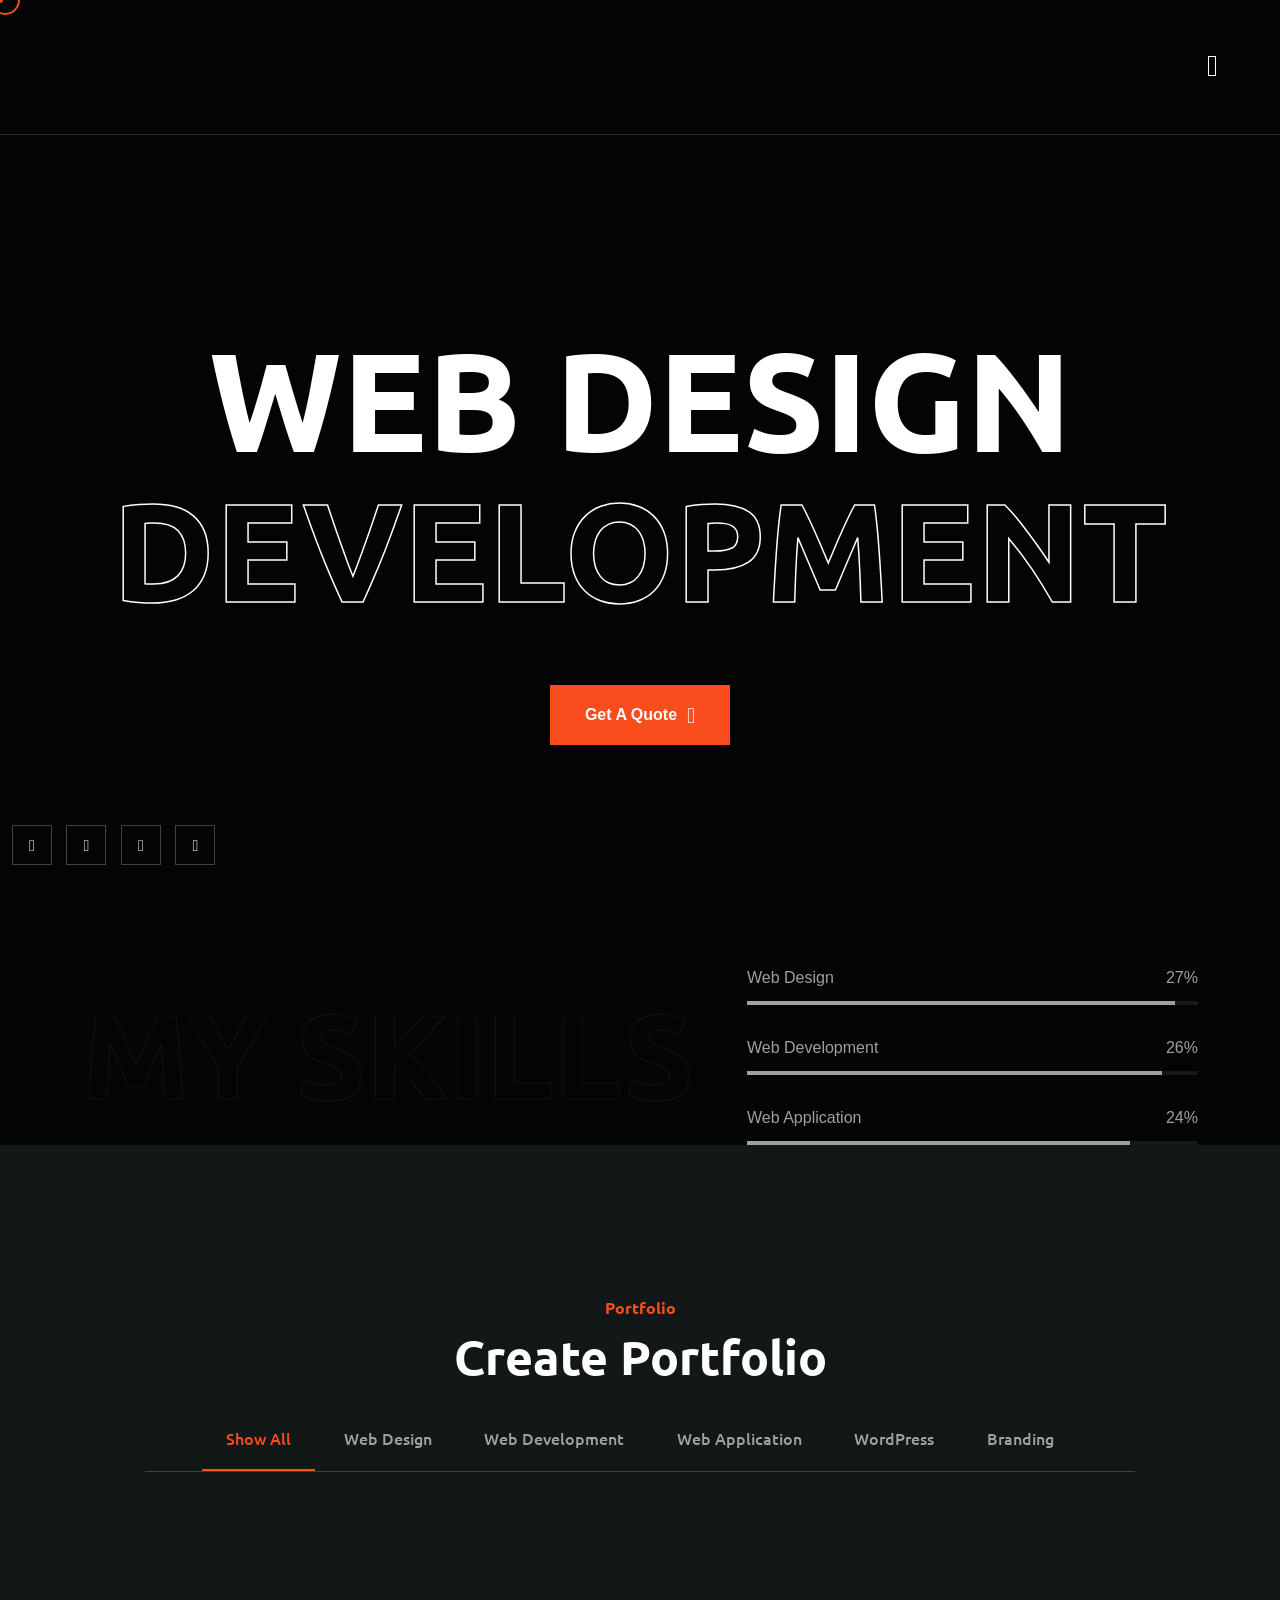
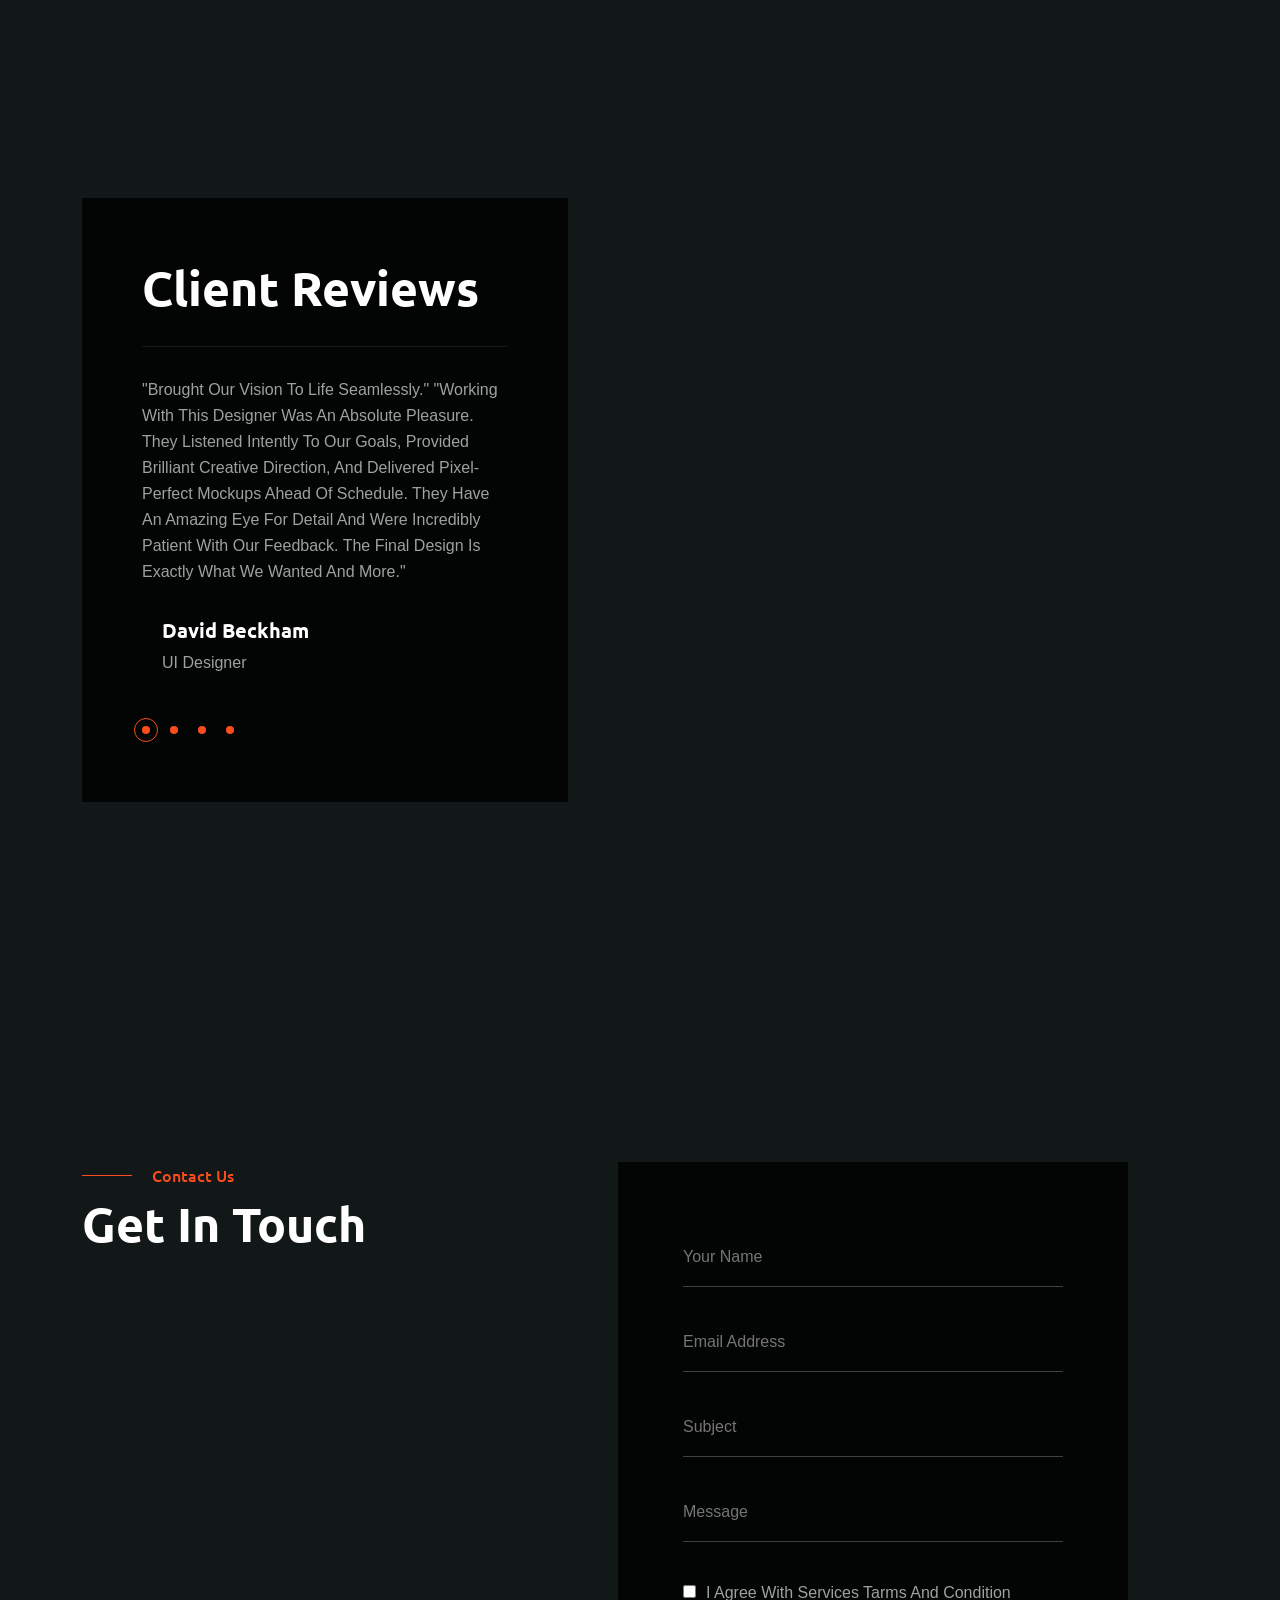
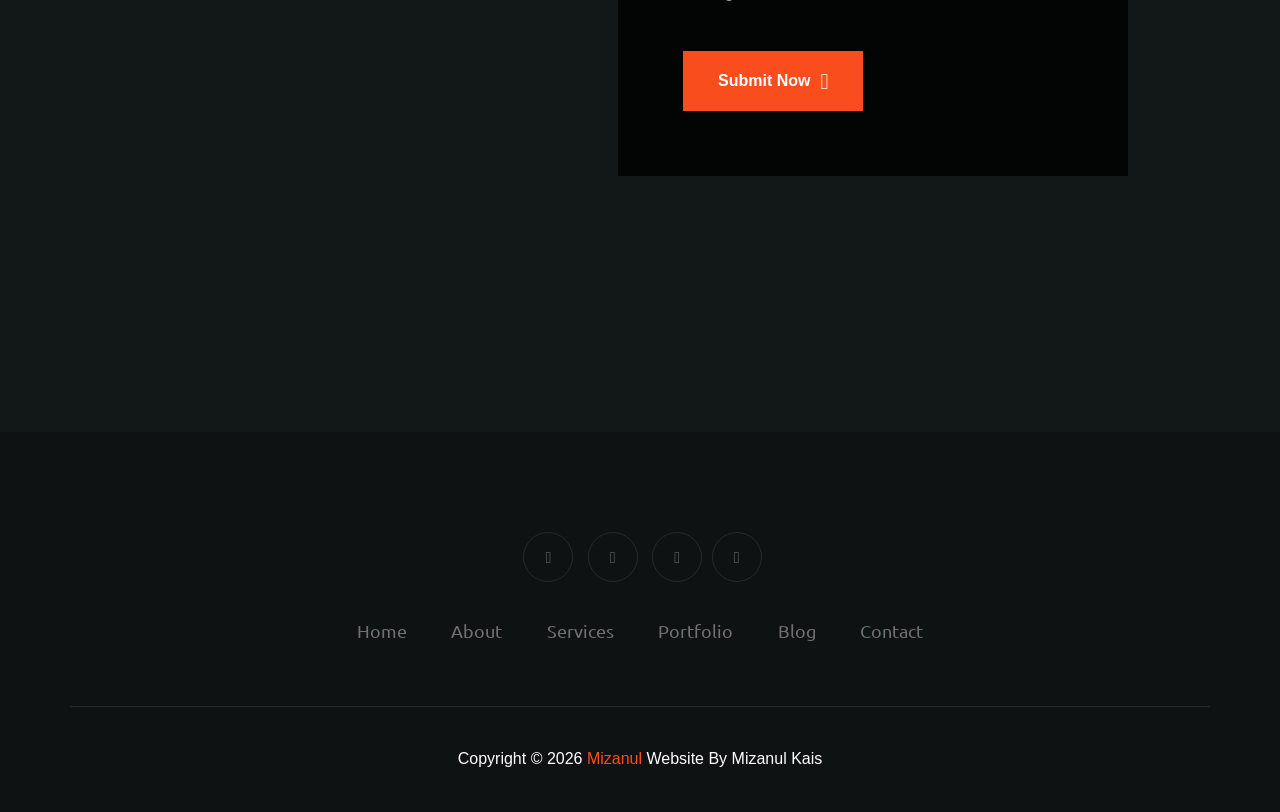
==== index.html @ 85b94895 "Add files via upload" ====
<!DOCTYPE html>
<html lang="en">
  <head>
    <!-- Start Meta -->
    <meta charset="UTF-8" />
    <meta http-equiv="X-UA-Compatible" content="IE=edge" />
    <meta name="description" content="Metier  - Portfolio HTML5 Template" />
    <meta
      name="keywords"
      content="Creative Web Designer, Web Designer, Web Developer, Landing Page Development, freelancer"
    />
    <meta name="author" content="Mizanul Kais" />
    <meta name="viewport" content="width=device-width, initial-scale=1" />
    <!-- Title of Site -->
    <title>Mizanul Kais</title>
    <!-- Favicons -->
    <link rel="icon" type="image/png" href="assets/img/favicon.png" />
    <!-- Bootstrap CSS -->
    <link rel="stylesheet" href="assets/css/bootstrap.min.css" />
    <!-- font awesome -->
    <link rel="stylesheet" href="assets/css/all.css" />
    <!-- Animate CSS -->
    <link rel="stylesheet" href="assets/css/animate.css" />
    <!-- Swiper -->
    <link rel="stylesheet" href="assets/css/swiper-bundle.min.css" />
    <!-- Magnific -->
    <link rel="stylesheet" href="assets/css/magnific-popup.css" />
    <!-- Mean menu -->
    <link rel="stylesheet" href="assets/css/meanmenu.min.css" />
    <!-- Custom CSS -->
    <link rel="stylesheet" href="assets/sass/style.css" />
  </head>

  <body class="custom__cursor">
    <div class="custom__cursor-one"></div>
    <div class="custom__cursor-two"></div>
    <!-- Preloader start -->
    <div class="theme-loader">
      <div class="spinner">
        <div class="double-bounce1"></div>
        <div class="double-bounce2"></div>
      </div>
    </div>
    <!-- Preloader end -->
    <!-- Header Area Start -->
    <div class="header__area three">
      <div class="container custom-container">
        <div class="header__area-box">
          <div class="header__area-box-logo">
            <a href="index.html">
              <img src="assets/img/logo-2.png" alt="" />
            </a>
          </div>
          <div class="header__area-box-sidebar d-block">
            <div class="header__area-box-sidebar-popup-icon">
              <a href="#"><i class="fal fa-bars"></i></a>
            </div>
          </div>
          <!-- sidebar Menu Start -->
          <div class="header__area-box-sidebar-popup">
            <div class="sidebar-close-btn">
              <a href="#"><i class="fal fa-times"></i></a>
            </div>
            <div class="header__area-box-sidebar-popup-logo">
              <a href="index.html">
                <img src="assets/img/logo-2.png" alt="" />
              </a>
            </div>
            <div class="header__area-box-sidebar-popup-menu">
              <ul>
               <li><a href="index.html">Home</a></li>
                  <!-- <ul class="sub-menu">
                    <li><a href="index.html">Home 01</a></li>
                    <li><a href="index-2.html">Home 02</a></li>
                    <li><a href="index-3.html">Home 03</a></li>
                  </ul> -->
                  
                  <li><a href="about.html">About</a></li>
                  <li><a href="services.html">Services</a></li>
                  <li><a href="portfolio.html">Portfolio</a></li>
                  <li><a href="blog.html">Blog</a></li>
                  <li><a href="contact.html">Contact</a></li>
               <!-- <li class="toggle-menu">
                  <a href="#">Page<i class="fal fa-angle-down change"></i></a>
                  <ul class="sub-menu">
                    <li><a href="about.html">About</a></li>
                    <li><a href="services.html">Services</a></li>
                    <li>
                      <a href="services-details.html">Services Details</a>
                    </li>
                    <li><a href="error.html">Error</a></li>
                  </ul>
                </li> 
                <li class="toggle-menu">
                  <a href="#"
                    >Portfolio<i class="fal fa-angle-down change"></i
                  ></a>
                  <ul class="sub-menu">
                    <li><a href="portfolio-1.html">Portfolio 01</a></li>
                    <li><a href="portfolio-2.html">Portfolio 02</a></li>
                    <li><a href="portfolio-3.html">Portfolio 03</a></li>
                    <li>
                      <a href="portfolio-details.html">Portfolio Details 01</a>
                    </li>
                    <li>
                      <a href="portfolio-details-2.html"
                        >Portfolio Details 02</a>
                    </li>
                  </ul>
                </li>
                <li class="toggle-menu">
                  <a href="#">News<i class="fal fa-angle-down change"></i></a>
                  <ul class="sub-menu">
                    <li><a href="blog-standard.html">News</a></li>
                    <li><a href="blog-details.html">News Details</a></li>
                  </ul>
                </li> 
                <li><a href="contact.html">Contact</a></li>-->
              </ul>
            </div>
            <div class="contact__info">
              <h4 class="mb-25">Contact Info</h4>
              <div class="contact__info-list">
                <a href="tel:89709806789"><i class="fal fa-phone-alt"></i>+880 1733497912</a>
                <a href="mailto:info@webmail.com"><i class="fal fa-envelope-open-text"></i>mizanulkais@gmail.com</a>
                <a href="#"><i class="fal fa-map-marker-alt"></i>South Keranigonj, Dhaka, Bd</a>
              </div>
            </div>
          </div>
          <div class="sidebar-overlay"></div>
          <!-- sidebar Menu Start -->
        </div>
      </div>
    </div>
    <!-- Header Area End -->
    <!-- Banner Area Start -->
    <div class="banner__area-three" data-background="assets/img/banner-3.jpg">
      <div class="container">
        <div class="row">
          <div class="col-xl-12">
            <div class="banner__area-three-content">
              <h1> Web Design <span>Development</span></h1>
              <a class="theme-btn-1" href="contact.html"
                >Get A Quote <i class="fal fa-long-arrow-right"></i
              ></a>
            </div>
          </div>
        </div>
      </div>
      <div class="banner__area-three-bottom">
        <div class="container custom-container">
          <div class="banner__area-three-bottom-icon">
            <ul>
              <li>
                <a href="#"><i class="fab fa-facebook"></i></a>
              </li>
              <li>
                <a href="#"><i class="fab fa-behance"></i></a>
              </li>
              <li>
                <a href="#"><i class="fab fa-twitter"></i></a>
              </li>
              <li>
                <a href="#"><i class="fab fa-instagram"></i></a>
              </li>
            </ul>
          </div>
        </div>
      </div>
    </div>
    <!-- Banner Area End -->
    <!-- Skill Area Start -->
    <div class="skill__area-two">
      <div class="container">
        <div class="row align-items-center">
          <div class="col-xl-7 col-lg-7 lg-mb-30">
            <div class="skill__area-two-left">
              <span>My Skills</span> <img src="assets/img/skills.png" alt="" />
            </div>
          </div>
          <div class="col-xl-5 col-lg-5">
            <div class="skill__area-two-right">
              <div class="skill__area-two-right-skill">
                <div class="skill__area-two-right-skill-item">
                  <div class="skill__area-two-right-skill-item-content">
                    <h6>Web Design</h6>
                    <span class="skill__area-two-right-skill-item-count">
                      <span class="counter">95</span>%</span
                    >
                  </div>
                  <div class="skill__area-two-right-skill-item-inner">
                    <div
                      class="skill__area-two-right-skill-item-bar"
                      data-width="95"
                    ></div>
                  </div>
                </div>
              </div>
              <div class="skill__area-two-right-skill mt-30">
                <div class="skill__area-two-right-skill-item">
                  <div class="skill__area-two-right-skill-item-content">
                    <h6>Web Development</h6>
                    <span class="skill__area-two-right-skill-item-count">
                      <span class="counter">92</span>%</span
                    >
                  </div>
                  <div class="skill__area-two-right-skill-item-inner">
                    <div
                      class="skill__area-two-right-skill-item-bar"
                      data-width="92"
                    ></div>
                  </div>
                </div>
              </div>
              <div class="skill__area-two-right-skill mt-30">
                <div class="skill__area-two-right-skill-item">
                  <div class="skill__area-two-right-skill-item-content">
                    <h6>Web Application</h6>
                    <span class="skill__area-two-right-skill-item-count">
                      <span class="counter">85</span>%</span
                    >
                  </div>
                  <div class="skill__area-two-right-skill-item-inner">
                    <div
                      class="skill__area-two-right-skill-item-bar"
                      data-width="85"
                    ></div>
                  </div>
                </div>
              </div>
            </div>
          </div>
        </div>
      </div>
    </div>
    <!-- Skill Area End -->
    <!-- Portfolio Area Start -->
    <div class="portfolio__area-two section-padding">
      <div class="container">
        <div class="row">
          <div class="col-xl-12 mb-60">
            <div class="portfolio__area-two-title">
              <span class="subtitle-one">Portfolio</span>
              <h2>Create Portfolio</h2>
            </div>
            <div class="portfolio__area-two-btn">
              <ul>
                <li class="active" data-filter="*">Show All</li>
                <li data-filter=".design">Web Design</li>
                <li data-filter=".development">Web Development</li>
                <li data-filter=".application">Web Application</li>
                <li data-filter=".wordPress">WordPress</li>
                <li data-filter=".branding">Branding</li>
              </ul>
            </div>
          </div>
        </div>
        <div class="row portfolio__area-two-active">
          <div class="col-xl-4 col-lg-4 col-md-6 portfolio-item mb-30">
            <div class="portfolio__area-two-item">
              <img
                class="img__full"
                src="assets/img/portfolio/portfolio-7.jpg"
                alt=""
              />
              <div class="portfolio__area-two-item-content">
                <span>Photography</span>
                <h4><a href="portfolio-details-2.html">Photography</a></h4>
              </div>
            </div>
          </div>
          <div
            class="col-xl-4 col-lg-4 col-md-6 portfolio-item application mb-30"
          >
            <div class="portfolio__area-two-item">
              <img
                class="img__full"
                src="assets/img/portfolio/portfolio-8.jpg"
                alt=""
              />
              <div class="portfolio__area-two-item-content">
                <span>Photography</span>
                <h4><a href="portfolio-details-2.html">Photography</a></h4>
              </div>
            </div>
          </div>
          <div
            class="col-xl-4 col-lg-4 col-md-6 portfolio-item branding design mb-30"
          >
            <div class="portfolio__area-two-item">
              <img
                class="img__full"
                src="assets/img/portfolio/portfolio-9.jpg"
                alt=""
              />
              <div class="portfolio__area-two-item-content">
                <span>Photography</span>
                <h4><a href="portfolio-details-2.html">Photography</a></h4>
              </div>
            </div>
          </div>
          <div
            class="col-xl-4 col-lg-4 col-md-6 portfolio-item development application mb-30"
          >
            <div class="portfolio__area-two-item">
              <img
                class="img__full"
                src="assets/img/portfolio/portfolio-10.jpg"
                alt=""
              />
              <div class="portfolio__area-two-item-content">
                <span>Photography</span>
                <h4><a href="portfolio-details-2.html">Photography</a></h4>
              </div>
            </div>
          </div>
          <div class="col-xl-4 col-lg-4 col-md-6 portfolio-item design mb-30">
            <div class="portfolio__area-two-item">
              <img
                class="img__full"
                src="assets/img/portfolio/portfolio-11.jpg"
                alt=""
              />
              <div class="portfolio__area-two-item-content">
                <span>Photography</span>
                <h4><a href="portfolio-details-2.html">Photography</a></h4>
              </div>
            </div>
          </div>
          <div
            class="col-xl-4 col-lg-4 col-md-6 portfolio-item development branding wordPress mb-30"
          >
            <div class="portfolio__area-two-item">
              <img
                class="img__full"
                src="assets/img/portfolio/portfolio-12.jpg"
                alt=""
              />
              <div class="portfolio__area-two-item-content">
                <span>Photography</span>
                <h4><a href="portfolio-details-2.html">Photography</a></h4>
              </div>
            </div>
          </div>
          <div
            class="col-xl-4 col-lg-4 col-md-6 portfolio-item wordPress branding lg-mb-30"
          >
            <div class="portfolio__area-two-item">
              <img
                class="img__full"
                src="assets/img/portfolio/portfolio-13.jpg"
                alt=""
              />
              <div class="portfolio__area-two-item-content">
                <span>Photography</span>
                <h4><a href="portfolio-details-2.html">Photography</a></h4>
              </div>
            </div>
          </div>
          <div
            class="col-xl-4 col-lg-4 col-md-6 portfolio-item design lg-mb-30"
          >
            <div class="portfolio__area-two-item">
              <img
                class="img__full"
                src="assets/img/portfolio/portfolio-14.jpg"
                alt=""
              />
              <div class="portfolio__area-two-item-content">
                <span>Photography</span>
                <h4><a href="portfolio-details-2.html">Photography</a></h4>
              </div>
            </div>
          </div>
          <div
            class="col-xl-4 col-lg-4 col-md-6 portfolio-item wordPress development"
          >
            <div class="portfolio__area-two-item">
              <img
                class="img__full"
                src="assets/img/portfolio/portfolio-15.jpg"
                alt=""
              />
              <div class="portfolio__area-two-item-content">
                <span>Photography</span>
                <h4><a href="portfolio-details-2.html">Photography</a></h4>
              </div>
            </div>
          </div>
        </div>
      </div>
    </div>
    <!-- Portfolio Area End -->
    <!-- Sponsors Area Start -->
    <div class="sponsors__area">
      <div class="container">
        <div class="row">
          <div class="col-xl-6"></div>
          <div class="col-xl-6">
            <div class="swiper sponsors-slider">
              <div class="swiper-wrapper">
                <div class="sponsors__area-brand swiper-slide">
                  <a href="#"><img src="assets/img/brand-1.png" alt="" /></a>
                </div>
                <div class="sponsors__area-brand swiper-slide">
                  <a href="#"><img src="assets/img/brand-2.png" alt="" /></a>
                </div>
                <div class="sponsors__area-brand swiper-slide">
                  <a href="#"><img src="assets/img/brand-3.png" alt="" /></a>
                </div>
                <div class="sponsors__area-brand swiper-slide">
                  <a href="#"><img src="assets/img/brand-4.png" alt="" /></a>
                </div>
              </div>
            </div>
          </div>
        </div>
      </div>
    </div>
    <!-- Sponsors Area End -->
    <!-- Reviews Area Start -->
    <div class="reviews__area" data-background="assets/img/reviews.jpg">
      <div class="container">
        <div class="row">
          <div class="col-xl-6 col-lg-8">
            <div class="reviews__area-left">
              <div class="reviews__area-left-title">
                <h2>Client Reviews</h2>
              </div>
              <div class="swiper reviews">
                <div class="swiper-wrapper">
                  <div class="reviews__area-left-item swiper-slide">
                    <p>
                      "Brought our vision to life seamlessly."
"Working with this designer was an absolute pleasure. They listened intently to our goals, provided brilliant creative direction, and delivered pixel-perfect mockups ahead of schedule. They have an amazing eye for detail and were incredibly patient with our feedback. The final design is exactly what we wanted and more."
                    </p>
                    <div class="reviews__area-left-item-client">
                      <div class="reviews__area-left-item-client-avatar">
                        <img src="assets/img/avatar/client.jpg" alt="" />
                      </div>
                      <div class="reviews__area-left-item-client-content">
                        <h5>David Beckham</h5>
                        <span>UI Designer</span>
                      </div>
                    </div>
                  </div>
                  <div class="reviews__area-left-item swiper-slide">
                    <p>
                      "Incredible talent and a sharp eye for modern design!"
"If you want a website that stands out from the competition, look no further. They delivered a sleek, sophisticated, and incredibly engaging web design that perfectly captures our company's personality. 10/10 recommendation!"
                    </p>
                    <div class="reviews__area-left-item-client">
                      <div class="reviews__area-left-item-client-avatar">
                        <img src="assets/img/avatar/client-1.jpg" alt="" />
                      </div>
                      <div class="reviews__area-left-item-client-content">
                        <h5>Philip Kotler</h5>
                        <span>UI Designer</span>
                      </div>
                    </div>
                  </div>
                  <div class="reviews__area-left-item swiper-slide">
                    <p>
                      "Breathtaking design that elevated our entire brand."
"We hired them to completely redesign our brand's online presence, and they absolutely blew us away. The color palette, typography, and visual hierarchy are perfect. They took our rough ideas and turned them into a stunning, modern masterpiece. Our clients keep complimenting us on how beautiful the new site looks!"
                    </p>
                    <div class="reviews__area-left-item-client">
                      <div class="reviews__area-left-item-client-avatar">
                        <img src="assets/img/avatar/client-2.jpg" alt="" />
                      </div>
                      <div class="reviews__area-left-item-client-content">
                        <h5>Janet Jackson</h5>
                        <span>UI Designer</span>
                      </div>
                    </div>
                  </div>
                  <div class="reviews__area-left-item swiper-slide">
                    <p>
                      "Not just beautiful, but incredibly easy to navigate."
"An exceptional web designer who truly understands user behavior. They didn't just make our website look pretty; they made it highly intuitive. The mobile layout is flawless, the navigation flows naturally, and our visitors are staying on our pages much longer now. A true master of UI/UX design."
                    </p>
                    <div class="reviews__area-left-item-client">
                      <div class="reviews__area-left-item-client-avatar">
                        <img src="assets/img/avatar/client-3.jpg" alt="" />
                      </div>
                      <div class="reviews__area-left-item-client-content">
                        <h5>Paris Jackson</h5>
                        <span>UI Designer</span>
                      </div>
                    </div>
                  </div>
                </div>
              </div>
              <div class="reviews__area-left-dots">
                <div class="reviews-pagination"></div>
              </div>
              <div class="reviews__area-left-quote">
                <img src="assets/img/icon/quote.png" alt="" />
              </div>
            </div>
          </div>
        </div>
      </div>
    </div>
    <!-- Reviews Area End -->
    <!-- Contact Area Start -->
    <div class="contact__area section-padding">
      <div class="container">
        <div class="row mb-60">
          <div class="col-xl-12">
            <div class="contact__area-title lg-t-center">
              <span class="subtitle">Contact Us</span>
              <h2>Get in Touch</h2>
            </div>
          </div>
        </div>
        <div class="row">
          <div class="col-xl-12">
            <div class="contact__area-bottom">
              <div class="contact__area-bottom-form">
                <form
                  id="contact-form"
                  action="assets/form/mail.php"
                  method="POST"
                >
                  <div class="row">
                    <div class="col-sm-12 mb-25">
                      <div class="contact__area-bottom-form-item">
                        <input
                          type="text"
                          name="name"
                          placeholder="Your Name"
                          required="required"
                        />
                      </div>
                    </div>
                    <div class="col-sm-12 mb-25">
                      <div class="contact__area-bottom-form-item">
                        <input
                          type="text"
                          name="email"
                          placeholder="Email Address"
                          required="required"
                        />
                      </div>
                    </div>
                    <div class="col-sm-12 mb-25">
                      <div class="contact__area-bottom-form-item">
                        <input
                          type="text"
                          name="subject"
                          placeholder="Subject"
                          required="required"
                        />
                      </div>
                    </div>
                    <div class="col-sm-12 mb-30">
                      <div class="contact__area-bottom-form-item">
                        <textarea
                          name="message"
                          rows="5"
                          placeholder="Message"
                        ></textarea>
                      </div>
                    </div>
                    <div class="col-sm-12 mb-45">
                      <div class="contact__area-bottom-form-item">
                        <label>
                          <input class="mr-10" type="checkbox" />I agree with
                          services tarms and condition</label
                        >
                      </div>
                    </div>
                    <div class="col-sm-12">
                      <div class="contact__area-bottom-form-item">
                        <button class="theme-btn-1" type="submit">
                          Submit Now<i class="far fa-long-arrow-right"></i>
                        </button>
                      </div>
                    </div>
                  </div>
                </form>
              </div>
              <div class="contact__area-bottom-map">
                <!-- <iframe
                  src="https://www.google.com/maps/embed?pb=!1m18!1m12!1m3!1d193595.15830894606!2d-74.11976383964463!3d40.69766374865767!2m3!1f0!2f0!3f0!3m2!1i1024!2i768!4f13.1!3m3!1m2!1s0x89c24fa5d33f083b%3A0xc80b8f06e177fe62!2sNew%20York%2C%20NY%2C%20USA!5e0!3m2!1sen!2sbd!4v1652012644726!5m2!1sen!2sbd"
                  loading="lazy"
                ></iframe> -->
              <iframe src="https://www.google.com/maps/embed?pb=!1m18!1m12!1m3!1d7497568.715992224!2d85.04596142271288!3d23.427176529853078!2m3!1f0!2f0!3f0!3m2!1i1024!2i768!4f13.1!3m3!1m2!1s0x30adaaed80e18ba7%3A0xf2d28e0c4e1fc6b!2sBangladesh!5e0!3m2!1sen!2sbd!4v1783075596993!5m2!1sen!2sbd"loading="lazy"></iframe>



              </div>
            </div>
          </div>
        </div>
      </div>
    </div>
    <!-- Contact Area End -->
    <!-- Footer Area Start -->
    <div class="footer__area pt-60 pb-60">
      <div class="container">
        <div class="row align-items-center">
          <div class="col-xl-12">
            <div class="footer__area-widget t-center">
              <div class="footer__area-widget-about">
                <div class="footer__area-widget-about-social three">
                  <ul>
                    <li>
                      <a href="https://www.facebook.com/mizanul.kais1"><i class="fab fa-facebook-f"></i></a>
                    </li>
                    <li>
                      <a href="#"><i class="fab fa-twitter"></i></a>
                    </li>
                    <li>
                      <a href="https://www.linkedin.com/in/mizanulkais/"><i class="fab fa-linkedin-in"></i></a>
                    </li>
                    <li>
                      <a href="#"><i class="fab fa-instagram"></i></a>
                    </li>
                  </ul>
                </div>
                <div class="footer__area-widget-about-menu three">
                  <ul>
                    <li><a href="index.html">Home</a></li>
                    <li><a href="about.html">About</a></li>
                    <li><a href="services.html">Services</a></li>
                    <li><a href="portfolio.html">Portfolio</a></li>
                    <li><a href="blog.html">Blog</a></li>
                    <li><a href="contact.html">Contact</a></li>
                  </ul>
                </div>
              </div>
            </div>
          </div>
        </div>
      </div>
    </div>
    <!-- Footer Area End -->
    <!-- Copyright Area Start -->
    <div class="copyright__area">
      <div class="container">
        <div class="row align-items-center copyright__area-border">
          <div class="col-xl-12">
            <div class="copyright__area-left t-center">
              <p>
                Copyright © 2026<a href="index.html"> Mizanul</a> Website by
                Mizanul Kais
              </p>
            </div>
          </div>
        </div>
      </div>
    </div>
    <!-- Copyright Area End -->
    <!-- Scroll Btn Start -->
    <div class="scroll-up">
      <svg
        class="scroll-circle svg-content"
        width="100%"
        height="100%"
        viewBox="-1 -1 102 102"
      >
        <path d="M50,1 a49,49 0 0,1 0,98 a49,49 0 0,1 0,-98" />
      </svg>
    </div>
    <!-- Scroll Btn End -->
    <!-- Main JS -->
    <script src="assets/js/jquery-3.6.0.min.js"></script>
    <!-- Bootstrap JS -->
    <script src="assets/js/bootstrap.min.js"></script>
    <!-- Counter up -->
    <script src="assets/js/jquery.counterup.min.js"></script>
    <!-- Popper JS -->
    <script src="assets/js/popper.min.js"></script>
    <!-- Progressbar JS -->
    <script src="assets/js/progressbar.min.js"></script>
    <!-- Magnific JS -->
    <script src="assets/js/jquery.magnific-popup.min.js"></script>
    <!-- Swiper JS -->
    <script src="assets/js/swiper-bundle.min.js"></script>
    <!-- Waypoints JS -->
    <script src="assets/js/jquery.waypoints.min.js"></script>
    <!-- Isotope JS -->
    <script src="assets/js/isotope.pkgd.min.js"></script>
    <!-- Mean menu -->
    <script src="assets/js/jquery.meanmenu.min.js"></script>
    <!-- Custom JS -->
    <script src="assets/js/custom.js"></script>
  </body>
</html>
---- assets/sass/style.css ----
/*==========================================================================
Font
========================================================================== */
/*==========================================================================
Color
========================================================================== */
/*==========================================================================
Common Css
==========================================================================*/
@import url("https://fonts.googleapis.com/css2?family=Lora:wght@400;500;600;700&display=swap");
@import url("https://fonts.googleapis.com/css2?family=Ubuntu:wght@300;400;500;700&display=swap");
body {
  font-family: "Inter", sans-serif;
  color: #CFD0D0;
  font-size: 16px;
  line-height: 26px;
  font-weight: 400;
  text-transform: capitalize;
}

img {
  max-width: 100%;
  height: auto;
  transition: all 0.4s ease-out 0s;
}

a {
  outline: none;
  color: inherit;
  text-decoration: none;
}

a,
button,
i {
  text-decoration: none;
  color: inherit;
}

a:focus,
a:hover {
  text-decoration: none;
  color: inherit;
}

.section-padding {
  padding: 150px 0px;
}

@media (max-width: 575px) {
  .section-padding {
    padding: 90px 0px;
  }
}
.display-none {
  display: none;
}

.img__full {
  width: 100%;
}

/*==========================================================================
Form
==========================================================================*/
button,
input[type=button],
input[type=reset],
input[type=submit] {
  border: 1px solid #272A2A;
  border-color: transparent;
  border-radius: 0px;
  background: #F94D1D;
  color: #FFFFFF;
  line-height: 1;
  padding: 0.6em 1em 0.4em;
}

button:hover,
input[type=button]:hover,
input[type=reset]:hover,
input[type=submit]:hover {
  border-color: transparent;
}

button:active,
button:focus,
input[type=button]:active,
input[type=button]:focus,
input[type=reset]:active,
input[type=reset]:focus,
input[type=submit]:active,
input[type=submit]:focus {
  border-color: transparent;
}

input[type=text],
input[type=email],
input[type=url],
input[type=password],
input[type=search],
input[type=number],
input[type=tel],
input[type=range],
input[type=date],
input[type=month],
input[type=week],
input[type=time],
input[type=datetime],
input[type=datetime-local],
input[type=color],
textarea {
  color: #FFFFFF;
  border: 1px solid;
  border-radius: 0px;
  width: 100%;
  height: 60px;
  border: 1px solid #272A2A;
  background: #FFFFFF;
  padding-left: 20px;
}

input[type=text]:focus,
input[type=email]:focus,
input[type=url]:focus,
input[type=password]:focus,
input[type=search]:focus,
input[type=number]:focus,
input[type=tel]:focus,
input[type=range]:focus,
input[type=date]:focus,
input[type=month]:focus,
input[type=week]:focus,
input[type=time]:focus,
input[type=datetime]:focus,
input[type=datetime-local]:focus,
input[type=color]:focus,
textarea:focus {
  color: #FFFFFF;
  outline: none;
  box-shadow: none;
  border-color: #F94D1D;
}

select {
  border: 1px solid #3F4144;
}

textarea {
  width: 100%;
  height: 150px;
  padding-top: 15px;
}

button,
button:hover,
button:focus {
  box-shadow: none;
  border: none;
  outline: none;
}

/*==========================================================================
Hedging CSS
==========================================================================*/
h1 {
  font-size: 84px;
  line-height: 94px;
  padding: 0;
  margin: 0;
  color: #FFFFFF;
  font-family: "Ubuntu", sans-serif;
  font-weight: 700;
}

h2 {
  font-size: 48px;
  line-height: 58px;
  padding: 0;
  margin: 0;
  color: #FFFFFF;
  font-family: "Ubuntu", sans-serif;
  font-weight: 700;
}

h3 {
  font-size: 30px;
  line-height: 40px;
  padding: 0;
  margin: 0;
  color: #FFFFFF;
  font-family: "Ubuntu", sans-serif;
  font-weight: 700;
}

h4 {
  font-size: 24px;
  line-height: 34px;
  padding: 0;
  margin: 0;
  color: #FFFFFF;
  font-family: "Ubuntu", sans-serif;
  font-weight: 700;
}

h5 {
  font-size: 20px;
  line-height: 30px;
  padding: 0;
  margin: 0;
  color: #FFFFFF;
  font-family: "Ubuntu", sans-serif;
  font-weight: 700;
}

h6 {
  font-size: 18px;
  line-height: 28px;
  padding: 0;
  margin: 0;
  color: #FFFFFF;
  font-family: "Ubuntu", sans-serif;
  font-weight: 700;
}

p {
  font-size: 16px;
  line-height: 26px;
  padding: 0;
  margin: 0;
  color: #9FA0A1;
  font-family: "Inter", sans-serif;
}

.t-left {
  text-align: left;
}

.t-center {
  text-align: center;
}

.t-right {
  text-align: right;
}

@media (max-width: 767px) {
  h2 {
    font-size: 46px;
    line-height: 56px;
  }
}
@media (max-width: 530px) {
  h2 {
    font-size: 40px;
    line-height: 50px;
  }
}
@media (max-width: 460px) {
  h2 {
    font-size: 38px;
    line-height: 48px;
  }
}
@media (max-width: 430px) {
  h2 {
    font-size: 30px;
    line-height: 40px;
  }
  h3 {
    font-size: 26px;
    line-height: 36px;
  }
  h4 {
    font-size: 24px;
    line-height: 34px;
  }
}
/*==========================================================================
Theme Btn CSS
==========================================================================*/
.theme-btn,
.theme-btn-1 {
  background: #F94D1D;
  color: #FFFFFF;
  display: inline-flex;
  font-size: 16px;
  padding: 0 35px;
  text-align: center;
  font-weight: 700;
  font-family: "Inter", sans-serif;
  z-index: 3;
  position: relative;
  transition: all 0.5s ease-out 0s;
  align-items: center;
  line-height: 60px;
  overflow: hidden;
}
.theme-btn::after,
.theme-btn-1::after {
  position: absolute;
  content: "";
  position: absolute;
  width: 0;
  transition: all 0.5s ease-out 0s;
  height: 100%;
  top: 0;
  left: 0;
  right: 0;
  margin: 0 auto;
  z-index: -1;
}
.theme-btn i::before,
.theme-btn-1 i::before {
  font-size: 22px;
  margin-left: 10px;
  top: 1px;
  position: relative;
}
.theme-btn:hover,
.theme-btn-1:hover {
  color: #FFFFFF;
}
.theme-btn:hover::after,
.theme-btn-1:hover::after {
  width: 100%;
}
.theme-btn:focus,
.theme-btn-1:focus {
  color: #FFFFFF;
}

.theme-btn {
  background: #005BA4;
}
.theme-btn:hover {
  color: #030404;
}
.theme-btn::after {
  background: #FFFFFF;
}

.theme-btn-1 {
  background: #F94D1D;
}
.theme-btn-1:hover {
  color: #030404;
}
.theme-btn-1::after {
  background: #FFFFFF;
}

.simple-btn {
  display: inline-block;
  color: #FFFFFF;
  font-size: 14px;
  line-height: 24px;
  font-weight: 600;
  transition: all 0.4s ease-in-out;
  text-transform: capitalize;
}
.simple-btn i {
  position: relative;
  top: 1px;
  margin-left: 8px;
}
.simple-btn:hover {
  color: #F94D1D;
}

.subtitle {
  display: inline-block;
  position: relative;
  font-weight: 500;
  color: #F94D1D;
  text-transform: capitalize;
  z-index: 1;
  margin-bottom: 6px;
  padding-left: 70px;
  font-family: "Ubuntu", sans-serif;
}
.subtitle::after {
  position: absolute;
  top: 13px;
  content: "";
  left: 0;
  width: 50px;
  height: 1px;
  background: #F94D1D;
}
.subtitle.one {
  color: #005BA4;
}
.subtitle.one::after {
  background: #005BA4;
}

.subtitle-one {
  display: inline-block;
  font-family: "Ubuntu", sans-serif;
  position: relative;
  font-weight: 600;
  color: #F94D1D;
  text-transform: capitalize;
  z-index: 1;
  margin-bottom: 6px;
}

@-webkit-keyframes rotate {
  100% {
    transform: rotate(90deg);
  }
}

@keyframes rotate {
  100% {
    transform: rotate(90deg);
  }
}
/*==========================================================================
Scroll Top CSS
==========================================================================*/
.scroll-up {
  cursor: pointer;
  display: block;
  border-radius: 50px;
  box-shadow: inset 0 0 0 2px #3F4144;
  z-index: 10000;
  opacity: 0;
  visibility: hidden;
  transform: translateY(15px);
  position: fixed;
  right: 20px;
  bottom: 20px;
  height: 50px;
  width: 50px;
  transition: all 200ms linear;
}
.scroll-up::after {
  position: absolute;
  font-family: "Font Awesome 5 Pro";
  content: "\f176";
  text-align: center;
  line-height: 50px;
  font-size: 24px;
  color: #F94D1D;
  left: 0;
  top: 0;
  font-size: 20px;
  height: 50px;
  width: 50px;
  cursor: pointer;
  display: block;
  z-index: 1;
  transition: all 200ms linear;
}
.scroll-up.active-scroll {
  opacity: 1;
  visibility: visible;
  transform: translateY(0);
}
.scroll-up svg path {
  fill: none;
}
.scroll-up svg.scroll-circle path {
  stroke: #F94D1D;
  stroke-width: 4;
  box-sizing: border-box;
  transition: all 200ms linear;
}

.scroll-one {
  box-shadow: inset 0 0 0 2px #121717;
}
.scroll-one::after {
  color: #005BA4;
}
.scroll-one svg.scroll-circle path {
  stroke: #005BA4;
}

/*==========================================================================
Preloader CSS
========================================================================== */
.spinner {
  width: 80px;
  height: 80px;
  position: relative;
  margin: 100px auto;
}

.double-bounce1,
.double-bounce2 {
  width: 100%;
  height: 100%;
  border-radius: 50%;
  background-color: #FFFFFF;
  opacity: 0.6;
  position: absolute;
  top: 0;
  left: 0;
  -webkit-animation: sk-bounce 2s infinite ease-in-out;
          animation: sk-bounce 2s infinite ease-in-out;
}

.double-bounce2 {
  -webkit-animation-delay: -1s;
          animation-delay: -1s;
}

@-webkit-keyframes sk-bounce {
  0%, 100% {
    transform: scale(0);
    -webkit-transform: scale(0);
  }
  50% {
    transform: scale(1);
    -webkit-transform: scale(1);
  }
}

@keyframes sk-bounce {
  0%, 100% {
    transform: scale(0);
    -webkit-transform: scale(0);
  }
  50% {
    transform: scale(1);
    -webkit-transform: scale(1);
  }
}
.theme-loader {
  position: fixed;
  width: 100%;
  height: 100%;
  background: #030404;
  z-index: 9999999999;
}

.theme-loader .spinner {
  left: 50%;
  top: 50%;
  margin-left: -40px;
  margin-top: -40px;
}

/*==========================================================================
Video Animation CSS
==========================================================================*/
.video-pulse::after, .video-pulse::before {
  position: absolute;
  content: "";
  width: 100%;
  height: 100%;
  border: 1px solid #FFFFFF;
  left: 0;
  top: 0;
  border-radius: 50%;
  -webkit-animation-duration: 2.5s;
          animation-duration: 2.5s;
  -webkit-animation-timing-function: linear;
          animation-timing-function: linear;
  -webkit-animation-name: video-animation;
          animation-name: video-animation;
  -webkit-animation-iteration-count: infinite;
          animation-iteration-count: infinite;
}

.video-pulse::before {
  -webkit-animation-delay: 1s;
          animation-delay: 1s;
}

@-webkit-keyframes video-animation {
  0% {
    opacity: 0.5;
    transform: scale(1);
  }
  50% {
    opacity: 0.2;
    transform: scale(1.5);
  }
  100% {
    opacity: 0;
    transform: scale(2);
  }
}

@keyframes video-animation {
  0% {
    opacity: 0.5;
    transform: scale(1);
  }
  50% {
    opacity: 0.2;
    transform: scale(1.5);
  }
  100% {
    opacity: 0;
    transform: scale(2);
  }
}
/*==========================================================================
Custom Cursor
========================================================================== */
.custom__cursor-one {
  width: 30px;
  height: 30px;
  border-radius: 100%;
  border: 2px solid #F94D1D;
  transition: all 200ms ease-out;
  position: fixed;
  pointer-events: none;
  left: 0;
  top: 0;
  transform: translate(calc(-50% + 5px), -50%);
  z-index: 999999;
}
.custom__cursor-one.main {
  border-color: #005BA4;
}

.custom__cursor-two {
  width: 6px;
  height: 6px;
  border-radius: 100%;
  background: #F94D1D;
  position: fixed;
  transform: translate(-50%, -50%);
  pointer-events: none;
  transition: width 0.3s, height 0.3s, opacity 0.3s;
  z-index: 999999;
}
.custom__cursor-two.main {
  background: #005BA4;
}

.custom__cursor__hover {
  background: #F94D1D;
  opacity: 0.2;
  width: 70px;
  height: 70px;
}
.custom__cursor__hover.main {
  background: #005BA4;
  opacity: 0.4;
}

.custom-container {
  max-width: 1700px;
  margin: 0 auto;
}

.mt-0 {
  margin-top: 0px;
}

.mb-0 {
  margin-bottom: 0px;
}

.ml-0 {
  margin-left: 0px;
}

.mr-0 {
  margin-right: 0px;
}

.pt-0 {
  padding-top: 0px;
}

.pb-0 {
  padding-bottom: 0px;
}

.pl-0 {
  padding-left: 0px;
}

.pr-0 {
  padding-right: 0px;
}

.mt-5 {
  margin-top: 5px;
}

.mb-5 {
  margin-bottom: 5px;
}

.ml-5 {
  margin-left: 5px;
}

.mr-5 {
  margin-right: 5px;
}

.pt-5 {
  padding-top: 5px;
}

.pb-5 {
  padding-bottom: 5px;
}

.pl-5 {
  padding-left: 5px;
}

.pr-5 {
  padding-right: 5px;
}

.mt-10 {
  margin-top: 10px;
}

.mb-10 {
  margin-bottom: 10px;
}

.ml-10 {
  margin-left: 10px;
}

.mr-10 {
  margin-right: 10px;
}

.pt-10 {
  padding-top: 10px;
}

.pb-10 {
  padding-bottom: 10px;
}

.pl-10 {
  padding-left: 10px;
}

.pr-10 {
  padding-right: 10px;
}

.mt-15 {
  margin-top: 15px;
}

.mb-15 {
  margin-bottom: 15px;
}

.ml-15 {
  margin-left: 15px;
}

.mr-15 {
  margin-right: 15px;
}

.pt-15 {
  padding-top: 15px;
}

.pb-15 {
  padding-bottom: 15px;
}

.pl-15 {
  padding-left: 15px;
}

.pr-15 {
  padding-right: 15px;
}

.mt-20 {
  margin-top: 20px;
}

.mb-20 {
  margin-bottom: 20px;
}

.ml-20 {
  margin-left: 20px;
}

.mr-20 {
  margin-right: 20px;
}

.pt-20 {
  padding-top: 20px;
}

.pb-20 {
  padding-bottom: 20px;
}

.pl-20 {
  padding-left: 20px;
}

.pr-20 {
  padding-right: 20px;
}

.mt-25 {
  margin-top: 25px;
}

.mb-25 {
  margin-bottom: 25px;
}

.ml-25 {
  margin-left: 25px;
}

.mr-25 {
  margin-right: 25px;
}

.pt-25 {
  padding-top: 25px;
}

.pb-25 {
  padding-bottom: 25px;
}

.pl-25 {
  padding-left: 25px;
}

.pr-25 {
  padding-right: 25px;
}

.mt-30 {
  margin-top: 30px;
}

.mb-30 {
  margin-bottom: 30px;
}

.ml-30 {
  margin-left: 30px;
}

.mr-30 {
  margin-right: 30px;
}

.pt-30 {
  padding-top: 30px;
}

.pb-30 {
  padding-bottom: 30px;
}

.pl-30 {
  padding-left: 30px;
}

.pr-30 {
  padding-right: 30px;
}

.mt-35 {
  margin-top: 35px;
}

.mb-35 {
  margin-bottom: 35px;
}

.ml-35 {
  margin-left: 35px;
}

.mr-35 {
  margin-right: 35px;
}

.pt-35 {
  padding-top: 35px;
}

.pb-35 {
  padding-bottom: 35px;
}

.pl-35 {
  padding-left: 35px;
}

.pr-35 {
  padding-right: 35px;
}

.mt-40 {
  margin-top: 40px;
}

.mb-40 {
  margin-bottom: 40px;
}

.ml-40 {
  margin-left: 40px;
}

.mr-40 {
  margin-right: 40px;
}

.pt-40 {
  padding-top: 40px;
}

.pb-40 {
  padding-bottom: 40px;
}

.pl-40 {
  padding-left: 40px;
}

.pr-40 {
  padding-right: 40px;
}

.mt-45 {
  margin-top: 45px;
}

.mb-45 {
  margin-bottom: 45px;
}

.ml-45 {
  margin-left: 45px;
}

.mr-45 {
  margin-right: 45px;
}

.pt-45 {
  padding-top: 45px;
}

.pb-45 {
  padding-bottom: 45px;
}

.pl-45 {
  padding-left: 45px;
}

.pr-45 {
  padding-right: 45px;
}

.mt-50 {
  margin-top: 50px;
}

.mb-50 {
  margin-bottom: 50px;
}

.ml-50 {
  margin-left: 50px;
}

.mr-50 {
  margin-right: 50px;
}

.pt-50 {
  padding-top: 50px;
}

.pb-50 {
  padding-bottom: 50px;
}

.pl-50 {
  padding-left: 50px;
}

.pr-50 {
  padding-right: 50px;
}

.mt-55 {
  margin-top: 55px;
}

.mb-55 {
  margin-bottom: 55px;
}

.ml-55 {
  margin-left: 55px;
}

.mr-55 {
  margin-right: 55px;
}

.pt-55 {
  padding-top: 55px;
}

.pb-55 {
  padding-bottom: 55px;
}

.pl-55 {
  padding-left: 55px;
}

.pr-55 {
  padding-right: 55px;
}

.mt-60 {
  margin-top: 60px;
}

.mb-60 {
  margin-bottom: 60px;
}

.ml-60 {
  margin-left: 60px;
}

.mr-60 {
  margin-right: 60px;
}

.pt-60 {
  padding-top: 60px;
}

.pb-60 {
  padding-bottom: 60px;
}

.pl-60 {
  padding-left: 60px;
}

.pr-60 {
  padding-right: 60px;
}

.mt-65 {
  margin-top: 65px;
}

.mb-65 {
  margin-bottom: 65px;
}

.ml-65 {
  margin-left: 65px;
}

.mr-65 {
  margin-right: 65px;
}

.pt-65 {
  padding-top: 65px;
}

.pb-65 {
  padding-bottom: 65px;
}

.pl-65 {
  padding-left: 65px;
}

.pr-65 {
  padding-right: 65px;
}

.mt-70 {
  margin-top: 70px;
}

.mb-70 {
  margin-bottom: 70px;
}

.ml-70 {
  margin-left: 70px;
}

.mr-70 {
  margin-right: 70px;
}

.pt-70 {
  padding-top: 70px;
}

.pb-70 {
  padding-bottom: 70px;
}

.pl-70 {
  padding-left: 70px;
}

.pr-70 {
  padding-right: 70px;
}

.mt-75 {
  margin-top: 75px;
}

.mb-75 {
  margin-bottom: 75px;
}

.ml-75 {
  margin-left: 75px;
}

.mr-75 {
  margin-right: 75px;
}

.pt-75 {
  padding-top: 75px;
}

.pb-75 {
  padding-bottom: 75px;
}

.pl-75 {
  padding-left: 75px;
}

.pr-75 {
  padding-right: 75px;
}

.mt-80 {
  margin-top: 80px;
}

.mb-80 {
  margin-bottom: 80px;
}

.ml-80 {
  margin-left: 80px;
}

.mr-80 {
  margin-right: 80px;
}

.pt-80 {
  padding-top: 80px;
}

.pb-80 {
  padding-bottom: 80px;
}

.pl-80 {
  padding-left: 80px;
}

.pr-80 {
  padding-right: 80px;
}

.mt-85 {
  margin-top: 85px;
}

.mb-85 {
  margin-bottom: 85px;
}

.ml-85 {
  margin-left: 85px;
}

.mr-85 {
  margin-right: 85px;
}

.pt-85 {
  padding-top: 85px;
}

.pb-85 {
  padding-bottom: 85px;
}

.pl-85 {
  padding-left: 85px;
}

.pr-85 {
  padding-right: 85px;
}

.mt-90 {
  margin-top: 90px;
}

.mb-90 {
  margin-bottom: 90px;
}

.ml-90 {
  margin-left: 90px;
}

.mr-90 {
  margin-right: 90px;
}

.pt-90 {
  padding-top: 90px;
}

.pb-90 {
  padding-bottom: 90px;
}

.pl-90 {
  padding-left: 90px;
}

.pr-90 {
  padding-right: 90px;
}

.mt-95 {
  margin-top: 95px;
}

.mb-95 {
  margin-bottom: 95px;
}

.ml-95 {
  margin-left: 95px;
}

.mr-95 {
  margin-right: 95px;
}

.pt-95 {
  padding-top: 95px;
}

.pb-95 {
  padding-bottom: 95px;
}

.pl-95 {
  padding-left: 95px;
}

.pr-95 {
  padding-right: 95px;
}

.mt-100 {
  margin-top: 100px;
}

.mb-100 {
  margin-bottom: 100px;
}

.ml-100 {
  margin-left: 100px;
}

.mr-100 {
  margin-right: 100px;
}

.pt-100 {
  padding-top: 100px;
}

.pb-100 {
  padding-bottom: 100px;
}

.pl-100 {
  padding-left: 100px;
}

.pr-100 {
  padding-right: 100px;
}

.mt-105 {
  margin-top: 105px;
}

.mb-105 {
  margin-bottom: 105px;
}

.ml-105 {
  margin-left: 105px;
}

.mr-105 {
  margin-right: 105px;
}

.pt-105 {
  padding-top: 105px;
}

.pb-105 {
  padding-bottom: 105px;
}

.pl-105 {
  padding-left: 105px;
}

.pr-105 {
  padding-right: 105px;
}

.mt-110 {
  margin-top: 110px;
}

.mb-110 {
  margin-bottom: 110px;
}

.ml-110 {
  margin-left: 110px;
}

.mr-110 {
  margin-right: 110px;
}

.pt-110 {
  padding-top: 110px;
}

.pb-110 {
  padding-bottom: 110px;
}

.pl-110 {
  padding-left: 110px;
}

.pr-110 {
  padding-right: 110px;
}

.mt-115 {
  margin-top: 115px;
}

.mb-115 {
  margin-bottom: 115px;
}

.ml-115 {
  margin-left: 115px;
}

.mr-115 {
  margin-right: 115px;
}

.pt-115 {
  padding-top: 115px;
}

.pb-115 {
  padding-bottom: 115px;
}

.pl-115 {
  padding-left: 115px;
}

.pr-115 {
  padding-right: 115px;
}

.mt-120 {
  margin-top: 120px;
}

.mb-120 {
  margin-bottom: 120px;
}

.ml-120 {
  margin-left: 120px;
}

.mr-120 {
  margin-right: 120px;
}

.pt-120 {
  padding-top: 120px;
}

.pb-120 {
  padding-bottom: 120px;
}

.pl-120 {
  padding-left: 120px;
}

.pr-120 {
  padding-right: 120px;
}

@media (max-width: 1199px) {
  .xl-mb-0 {
    margin-bottom: 0px;
  }
  .xl-ml-0 {
    margin-left: 0px;
  }
  .xl-mr-0 {
    margin-right: 0px;
  }
  .xl-mb-5 {
    margin-bottom: 5px;
  }
  .xl-ml-5 {
    margin-left: 5px;
  }
  .xl-mr-5 {
    margin-right: 5px;
  }
  .xl-mb-10 {
    margin-bottom: 10px;
  }
  .xl-ml-10 {
    margin-left: 10px;
  }
  .xl-mr-10 {
    margin-right: 10px;
  }
  .xl-mb-15 {
    margin-bottom: 15px;
  }
  .xl-ml-15 {
    margin-left: 15px;
  }
  .xl-mr-15 {
    margin-right: 15px;
  }
  .xl-mb-20 {
    margin-bottom: 20px;
  }
  .xl-ml-20 {
    margin-left: 20px;
  }
  .xl-mr-20 {
    margin-right: 20px;
  }
  .xl-mb-25 {
    margin-bottom: 25px;
  }
  .xl-ml-25 {
    margin-left: 25px;
  }
  .xl-mr-25 {
    margin-right: 25px;
  }
  .xl-mb-30 {
    margin-bottom: 30px;
  }
  .xl-ml-30 {
    margin-left: 30px;
  }
  .xl-mr-30 {
    margin-right: 30px;
  }
  .xl-mb-35 {
    margin-bottom: 35px;
  }
  .xl-ml-35 {
    margin-left: 35px;
  }
  .xl-mr-35 {
    margin-right: 35px;
  }
  .xl-mb-40 {
    margin-bottom: 40px;
  }
  .xl-ml-40 {
    margin-left: 40px;
  }
  .xl-mr-40 {
    margin-right: 40px;
  }
  .xl-mb-45 {
    margin-bottom: 45px;
  }
  .xl-ml-45 {
    margin-left: 45px;
  }
  .xl-mr-45 {
    margin-right: 45px;
  }
  .xl-mb-50 {
    margin-bottom: 50px;
  }
  .xl-ml-50 {
    margin-left: 50px;
  }
  .xl-mr-50 {
    margin-right: 50px;
  }
  .xl-mb-55 {
    margin-bottom: 55px;
  }
  .xl-ml-55 {
    margin-left: 55px;
  }
  .xl-mr-55 {
    margin-right: 55px;
  }
  .xl-mb-60 {
    margin-bottom: 60px;
  }
  .xl-ml-60 {
    margin-left: 60px;
  }
  .xl-mr-60 {
    margin-right: 60px;
  }
  .xl-mb-65 {
    margin-bottom: 65px;
  }
  .xl-ml-65 {
    margin-left: 65px;
  }
  .xl-mr-65 {
    margin-right: 65px;
  }
  .xl-mb-70 {
    margin-bottom: 70px;
  }
  .xl-ml-70 {
    margin-left: 70px;
  }
  .xl-mr-70 {
    margin-right: 70px;
  }
  .xl-mb-75 {
    margin-bottom: 75px;
  }
  .xl-ml-75 {
    margin-left: 75px;
  }
  .xl-mr-75 {
    margin-right: 75px;
  }
  .xl-mb-80 {
    margin-bottom: 80px;
  }
  .xl-ml-80 {
    margin-left: 80px;
  }
  .xl-mr-80 {
    margin-right: 80px;
  }
  .xl-mb-85 {
    margin-bottom: 85px;
  }
  .xl-ml-85 {
    margin-left: 85px;
  }
  .xl-mr-85 {
    margin-right: 85px;
  }
  .xl-mb-90 {
    margin-bottom: 90px;
  }
  .xl-ml-90 {
    margin-left: 90px;
  }
  .xl-mr-90 {
    margin-right: 90px;
  }
  .xl-mb-95 {
    margin-bottom: 95px;
  }
  .xl-ml-95 {
    margin-left: 95px;
  }
  .xl-mr-95 {
    margin-right: 95px;
  }
}
@media (max-width: 991px) {
  .lg-mb-0 {
    margin-bottom: 0px;
  }
  .lg-mt-0 {
    margin-top: 0px;
  }
  .lg-ml-0 {
    margin-left: 0px;
  }
  .lg-pt-0 {
    padding-top: 0px;
  }
  .lg-pb-0 {
    padding-bottom: 0px;
  }
  .lg-pl-0 {
    padding-left: 0px;
  }
  .lg-pr-0 {
    padding-right: 0px;
  }
  .lg-mb-5 {
    margin-bottom: 5px;
  }
  .lg-mt-5 {
    margin-top: 5px;
  }
  .lg-ml-5 {
    margin-left: 5px;
  }
  .lg-pt-5 {
    padding-top: 5px;
  }
  .lg-pb-5 {
    padding-bottom: 5px;
  }
  .lg-pl-5 {
    padding-left: 5px;
  }
  .lg-pr-5 {
    padding-right: 5px;
  }
  .lg-mb-10 {
    margin-bottom: 10px;
  }
  .lg-mt-10 {
    margin-top: 10px;
  }
  .lg-ml-10 {
    margin-left: 10px;
  }
  .lg-pt-10 {
    padding-top: 10px;
  }
  .lg-pb-10 {
    padding-bottom: 10px;
  }
  .lg-pl-10 {
    padding-left: 10px;
  }
  .lg-pr-10 {
    padding-right: 10px;
  }
  .lg-mb-15 {
    margin-bottom: 15px;
  }
  .lg-mt-15 {
    margin-top: 15px;
  }
  .lg-ml-15 {
    margin-left: 15px;
  }
  .lg-pt-15 {
    padding-top: 15px;
  }
  .lg-pb-15 {
    padding-bottom: 15px;
  }
  .lg-pl-15 {
    padding-left: 15px;
  }
  .lg-pr-15 {
    padding-right: 15px;
  }
  .lg-mb-20 {
    margin-bottom: 20px;
  }
  .lg-mt-20 {
    margin-top: 20px;
  }
  .lg-ml-20 {
    margin-left: 20px;
  }
  .lg-pt-20 {
    padding-top: 20px;
  }
  .lg-pb-20 {
    padding-bottom: 20px;
  }
  .lg-pl-20 {
    padding-left: 20px;
  }
  .lg-pr-20 {
    padding-right: 20px;
  }
  .lg-mb-25 {
    margin-bottom: 25px;
  }
  .lg-mt-25 {
    margin-top: 25px;
  }
  .lg-ml-25 {
    margin-left: 25px;
  }
  .lg-pt-25 {
    padding-top: 25px;
  }
  .lg-pb-25 {
    padding-bottom: 25px;
  }
  .lg-pl-25 {
    padding-left: 25px;
  }
  .lg-pr-25 {
    padding-right: 25px;
  }
  .lg-mb-30 {
    margin-bottom: 30px;
  }
  .lg-mt-30 {
    margin-top: 30px;
  }
  .lg-ml-30 {
    margin-left: 30px;
  }
  .lg-pt-30 {
    padding-top: 30px;
  }
  .lg-pb-30 {
    padding-bottom: 30px;
  }
  .lg-pl-30 {
    padding-left: 30px;
  }
  .lg-pr-30 {
    padding-right: 30px;
  }
  .lg-mb-35 {
    margin-bottom: 35px;
  }
  .lg-mt-35 {
    margin-top: 35px;
  }
  .lg-ml-35 {
    margin-left: 35px;
  }
  .lg-pt-35 {
    padding-top: 35px;
  }
  .lg-pb-35 {
    padding-bottom: 35px;
  }
  .lg-pl-35 {
    padding-left: 35px;
  }
  .lg-pr-35 {
    padding-right: 35px;
  }
  .lg-mb-40 {
    margin-bottom: 40px;
  }
  .lg-mt-40 {
    margin-top: 40px;
  }
  .lg-ml-40 {
    margin-left: 40px;
  }
  .lg-pt-40 {
    padding-top: 40px;
  }
  .lg-pb-40 {
    padding-bottom: 40px;
  }
  .lg-pl-40 {
    padding-left: 40px;
  }
  .lg-pr-40 {
    padding-right: 40px;
  }
  .lg-mb-45 {
    margin-bottom: 45px;
  }
  .lg-mt-45 {
    margin-top: 45px;
  }
  .lg-ml-45 {
    margin-left: 45px;
  }
  .lg-pt-45 {
    padding-top: 45px;
  }
  .lg-pb-45 {
    padding-bottom: 45px;
  }
  .lg-pl-45 {
    padding-left: 45px;
  }
  .lg-pr-45 {
    padding-right: 45px;
  }
  .lg-mb-50 {
    margin-bottom: 50px;
  }
  .lg-mt-50 {
    margin-top: 50px;
  }
  .lg-ml-50 {
    margin-left: 50px;
  }
  .lg-pt-50 {
    padding-top: 50px;
  }
  .lg-pb-50 {
    padding-bottom: 50px;
  }
  .lg-pl-50 {
    padding-left: 50px;
  }
  .lg-pr-50 {
    padding-right: 50px;
  }
  .lg-mb-55 {
    margin-bottom: 55px;
  }
  .lg-mt-55 {
    margin-top: 55px;
  }
  .lg-ml-55 {
    margin-left: 55px;
  }
  .lg-pt-55 {
    padding-top: 55px;
  }
  .lg-pb-55 {
    padding-bottom: 55px;
  }
  .lg-pl-55 {
    padding-left: 55px;
  }
  .lg-pr-55 {
    padding-right: 55px;
  }
  .lg-mb-60 {
    margin-bottom: 60px;
  }
  .lg-mt-60 {
    margin-top: 60px;
  }
  .lg-ml-60 {
    margin-left: 60px;
  }
  .lg-pt-60 {
    padding-top: 60px;
  }
  .lg-pb-60 {
    padding-bottom: 60px;
  }
  .lg-pl-60 {
    padding-left: 60px;
  }
  .lg-pr-60 {
    padding-right: 60px;
  }
  .lg-mb-65 {
    margin-bottom: 65px;
  }
  .lg-mt-65 {
    margin-top: 65px;
  }
  .lg-ml-65 {
    margin-left: 65px;
  }
  .lg-pt-65 {
    padding-top: 65px;
  }
  .lg-pb-65 {
    padding-bottom: 65px;
  }
  .lg-pl-65 {
    padding-left: 65px;
  }
  .lg-pr-65 {
    padding-right: 65px;
  }
  .lg-mb-70 {
    margin-bottom: 70px;
  }
  .lg-mt-70 {
    margin-top: 70px;
  }
  .lg-ml-70 {
    margin-left: 70px;
  }
  .lg-pt-70 {
    padding-top: 70px;
  }
  .lg-pb-70 {
    padding-bottom: 70px;
  }
  .lg-pl-70 {
    padding-left: 70px;
  }
  .lg-pr-70 {
    padding-right: 70px;
  }
  .lg-t-left {
    text-align: left;
  }
  .lg-t-center {
    text-align: center;
  }
  .lg-t-right {
    text-align: right;
  }
}
@media (max-width: 767px) {
  .md-mb-0 {
    margin-bottom: 0px;
  }
  .md-pt-0 {
    padding-top: 0px;
  }
  .md-pb-0 {
    padding-bottom: 0px;
  }
  .md-pl-0 {
    padding-left: 0px;
  }
  .md-pr-0 {
    padding-right: 0px;
  }
  .md-mb-5 {
    margin-bottom: 5px;
  }
  .md-pt-5 {
    padding-top: 5px;
  }
  .md-pb-5 {
    padding-bottom: 5px;
  }
  .md-pl-5 {
    padding-left: 5px;
  }
  .md-pr-5 {
    padding-right: 5px;
  }
  .md-mb-10 {
    margin-bottom: 10px;
  }
  .md-pt-10 {
    padding-top: 10px;
  }
  .md-pb-10 {
    padding-bottom: 10px;
  }
  .md-pl-10 {
    padding-left: 10px;
  }
  .md-pr-10 {
    padding-right: 10px;
  }
  .md-mb-15 {
    margin-bottom: 15px;
  }
  .md-pt-15 {
    padding-top: 15px;
  }
  .md-pb-15 {
    padding-bottom: 15px;
  }
  .md-pl-15 {
    padding-left: 15px;
  }
  .md-pr-15 {
    padding-right: 15px;
  }
  .md-mb-20 {
    margin-bottom: 20px;
  }
  .md-pt-20 {
    padding-top: 20px;
  }
  .md-pb-20 {
    padding-bottom: 20px;
  }
  .md-pl-20 {
    padding-left: 20px;
  }
  .md-pr-20 {
    padding-right: 20px;
  }
  .md-mb-25 {
    margin-bottom: 25px;
  }
  .md-pt-25 {
    padding-top: 25px;
  }
  .md-pb-25 {
    padding-bottom: 25px;
  }
  .md-pl-25 {
    padding-left: 25px;
  }
  .md-pr-25 {
    padding-right: 25px;
  }
  .md-mb-30 {
    margin-bottom: 30px;
  }
  .md-pt-30 {
    padding-top: 30px;
  }
  .md-pb-30 {
    padding-bottom: 30px;
  }
  .md-pl-30 {
    padding-left: 30px;
  }
  .md-pr-30 {
    padding-right: 30px;
  }
  .md-mb-35 {
    margin-bottom: 35px;
  }
  .md-pt-35 {
    padding-top: 35px;
  }
  .md-pb-35 {
    padding-bottom: 35px;
  }
  .md-pl-35 {
    padding-left: 35px;
  }
  .md-pr-35 {
    padding-right: 35px;
  }
  .md-mb-40 {
    margin-bottom: 40px;
  }
  .md-pt-40 {
    padding-top: 40px;
  }
  .md-pb-40 {
    padding-bottom: 40px;
  }
  .md-pl-40 {
    padding-left: 40px;
  }
  .md-pr-40 {
    padding-right: 40px;
  }
  .md-mb-45 {
    margin-bottom: 45px;
  }
  .md-pt-45 {
    padding-top: 45px;
  }
  .md-pb-45 {
    padding-bottom: 45px;
  }
  .md-pl-45 {
    padding-left: 45px;
  }
  .md-pr-45 {
    padding-right: 45px;
  }
  .md-t-left {
    text-align: left;
  }
  .md-t-center {
    text-align: center;
  }
  .md-t-right {
    text-align: right;
  }
}
@media (max-width: 575px) {
  .sm-mb-0 {
    margin-bottom: 0px;
  }
  .sm-mt-0 {
    margin-top: 0px;
  }
  .sm-pt-0 {
    padding-top: 0px;
  }
  .sm-pb-0 {
    padding-bottom: 0px;
  }
  .sm-pl-0 {
    padding-left: 0px;
  }
  .sm-pr-0 {
    padding-right: 0px;
  }
  .sm-mb-5 {
    margin-bottom: 5px;
  }
  .sm-mt-5 {
    margin-top: 5px;
  }
  .sm-pt-5 {
    padding-top: 5px;
  }
  .sm-pb-5 {
    padding-bottom: 5px;
  }
  .sm-pl-5 {
    padding-left: 5px;
  }
  .sm-pr-5 {
    padding-right: 5px;
  }
  .sm-mb-10 {
    margin-bottom: 10px;
  }
  .sm-mt-10 {
    margin-top: 10px;
  }
  .sm-pt-10 {
    padding-top: 10px;
  }
  .sm-pb-10 {
    padding-bottom: 10px;
  }
  .sm-pl-10 {
    padding-left: 10px;
  }
  .sm-pr-10 {
    padding-right: 10px;
  }
  .sm-mb-15 {
    margin-bottom: 15px;
  }
  .sm-mt-15 {
    margin-top: 15px;
  }
  .sm-pt-15 {
    padding-top: 15px;
  }
  .sm-pb-15 {
    padding-bottom: 15px;
  }
  .sm-pl-15 {
    padding-left: 15px;
  }
  .sm-pr-15 {
    padding-right: 15px;
  }
  .sm-mb-20 {
    margin-bottom: 20px;
  }
  .sm-mt-20 {
    margin-top: 20px;
  }
  .sm-pt-20 {
    padding-top: 20px;
  }
  .sm-pb-20 {
    padding-bottom: 20px;
  }
  .sm-pl-20 {
    padding-left: 20px;
  }
  .sm-pr-20 {
    padding-right: 20px;
  }
  .sm-mb-25 {
    margin-bottom: 25px;
  }
  .sm-mt-25 {
    margin-top: 25px;
  }
  .sm-pt-25 {
    padding-top: 25px;
  }
  .sm-pb-25 {
    padding-bottom: 25px;
  }
  .sm-pl-25 {
    padding-left: 25px;
  }
  .sm-pr-25 {
    padding-right: 25px;
  }
  .sm-mb-30 {
    margin-bottom: 30px;
  }
  .sm-mt-30 {
    margin-top: 30px;
  }
  .sm-pt-30 {
    padding-top: 30px;
  }
  .sm-pb-30 {
    padding-bottom: 30px;
  }
  .sm-pl-30 {
    padding-left: 30px;
  }
  .sm-pr-30 {
    padding-right: 30px;
  }
  .sm-mb-35 {
    margin-bottom: 35px;
  }
  .sm-mt-35 {
    margin-top: 35px;
  }
  .sm-pt-35 {
    padding-top: 35px;
  }
  .sm-pb-35 {
    padding-bottom: 35px;
  }
  .sm-pl-35 {
    padding-left: 35px;
  }
  .sm-pr-35 {
    padding-right: 35px;
  }
  .sm-mb-40 {
    margin-bottom: 40px;
  }
  .sm-mt-40 {
    margin-top: 40px;
  }
  .sm-pt-40 {
    padding-top: 40px;
  }
  .sm-pb-40 {
    padding-bottom: 40px;
  }
  .sm-pl-40 {
    padding-left: 40px;
  }
  .sm-pr-40 {
    padding-right: 40px;
  }
  .sm-mb-45 {
    margin-bottom: 45px;
  }
  .sm-mt-45 {
    margin-top: 45px;
  }
  .sm-pt-45 {
    padding-top: 45px;
  }
  .sm-pb-45 {
    padding-bottom: 45px;
  }
  .sm-pl-45 {
    padding-left: 45px;
  }
  .sm-pr-45 {
    padding-right: 45px;
  }
}
/*==========================================================================
All Side Bar
========================================================================== */
.all__sidebar-item {
  padding: 40px;
  margin-bottom: 30px;
  background: #0C0F0F;
}
.all__sidebar-item:last-child {
  margin: 0;
}
.all__sidebar-item.services {
  background: #030404;
}
.all__sidebar-item h4 {
  position: relative;
  padding-bottom: 15px;
  margin-bottom: 30px;
}
.all__sidebar-item h4::before {
  position: absolute;
  content: "";
  left: 0;
  right: 0;
  bottom: 0;
  height: 1px;
  width: 100%;
  background: #FFFFFF;
  opacity: 0.1;
}
.all__sidebar-item h4::after {
  position: absolute;
  content: "";
  left: 0;
  right: 0;
  bottom: 0;
  height: 1px;
  width: 120px;
  background: #F94D1D;
}
.all__sidebar-item-category ul {
  padding: 0;
  margin: 0;
}
.all__sidebar-item-category ul li {
  list-style: none;
}
.all__sidebar-item-category ul li a {
  display: block;
  color: #9FA0A1;
  transition: all 0.4s ease-out 0s;
  margin-bottom: 15px;
}
.all__sidebar-item-category ul li a i {
  margin-right: 5px;
}
.all__sidebar-item-category ul li a span {
  float: right;
  position: relative;
  top: 2px;
}
.all__sidebar-item-category ul li a:hover {
  color: #F94D1D;
}
.all__sidebar-item-category ul li:last-child a {
  margin: 0;
}
.all__sidebar-item-details-list {
  margin-bottom: 20px;
  padding-bottom: 20px;
  border-bottom: 1px solid #101111;
}
.all__sidebar-item-details-list span {
  display: inline-block;
  color: #9FA0A1;
  position: relative;
  padding-left: 40px;
  margin-top: 5px;
}
.all__sidebar-item-details-list span::after {
  position: absolute;
  top: 13px;
  content: "";
  left: 0;
  width: 30px;
  height: 1px;
  background: #F94D1D;
}
.all__sidebar-item.details {
  margin-left: 40px;
  position: relative;
  z-index: 1;
  background: #030404;
}
.all__sidebar-item.details.one {
  background: transparent;
  margin: 0;
  padding: 0;
  padding-right: 80px;
  margin-top: 30px;
  padding-top: 90px;
  border-top: 1px solid #272A2A;
}
.all__sidebar-item.details.one .all__sidebar-item-details-list {
  border-color: #1E2323;
}
.all__sidebar-item-search form {
  position: relative;
}
.all__sidebar-item-search form input {
  background: transparent;
}
.all__sidebar-item-search form button {
  position: absolute;
  right: 0;
  top: 0;
  color: #FFFFFF;
  width: 60px;
  bottom: 0;
  background: #F94D1D;
  display: inline-block;
}
.all__sidebar-item-post-item {
  display: flex;
  align-items: center;
  margin-bottom: 30px;
}
.all__sidebar-item-post-item-image {
  max-width: 33%;
  margin-right: 20px;
  overflow: hidden;
}
.all__sidebar-item-post-item-image img {
  transform: scale(1);
  transition: all 0.4s ease-out 0s;
}
.all__sidebar-item-post-item-image:hover img {
  transform: scale(1.2);
}
.all__sidebar-item-post-item-content {
  max-width: 67%;
}
.all__sidebar-item-post-item-content span {
  font-size: 14px;
  line-height: 24px;
}
.all__sidebar-item-post-item-content span i {
  color: #F94D1D;
  margin-right: 10px;
}
.all__sidebar-item-post-item-content h5 a {
  transition: all 0.4s ease-out 0s;
  display: inline-block;
}
.all__sidebar-item-post-item-content h5 a:hover {
  color: #F94D1D;
}
.all__sidebar-item-post-item:last-child {
  margin: 0;
}
.all__sidebar-item-tag ul {
  padding: 0;
  margin: 0;
  margin-left: -14px;
}
.all__sidebar-item-tag ul li {
  display: inline-block;
  margin: 5px 14px;
}
.all__sidebar-item-tag ul li a {
  transition: all 0.4s ease-out 0s;
  color: #9FA0A1;
}
.all__sidebar-item-tag ul li a:hover {
  color: #F94D1D;
}
.all__sidebar-item-help {
  position: relative;
  z-index: 1;
  background-position: center;
  background-repeat: no-repeat;
  background-size: cover;
  padding: 40px;
  padding-top: 280px;
}
.all__sidebar-item-help h4 {
  margin-bottom: 30px;
  padding-bottom: 30px;
  border-bottom: 1px solid #3F4144;
}
.all__sidebar-item-help::after {
  content: "";
  position: absolute;
  width: 100%;
  height: 100%;
  left: 0;
  bottom: 0;
  z-index: -1;
  background-image: linear-gradient(0deg, #0F1212 0%, rgba(15, 18, 18, 0.0196078431) 200%);
}
.all__sidebar-item-help-contact {
  display: flex;
  align-items: center;
}
.all__sidebar-item-help-contact-icon {
  margin-right: 20px;
}
.all__sidebar-item-help-contact-icon i {
  width: 60px;
  height: 60px;
  line-height: 60px;
  display: inline-block;
  font-size: 25px;
  text-align: center;
  border-radius: 50%;
  background: #FFFFFF;
  color: #F94D1D;
}
.all__sidebar-item-help-contact-content span {
  color: #6F7173;
  font-weight: 500;
  font-family: "Ubuntu", sans-serif;
  margin-bottom: 4px;
  display: inline-block;
}
.all__sidebar-item-help-contact-content h6 a {
  transition: all 0.3s ease-out 0s;
}
.all__sidebar-item-help-contact-content h6 a:hover {
  color: #F94D1D;
}

@media (max-width: 1399px) {
  .all__sidebar-item {
    padding: 35px 30px;
  }
  .all__sidebar-item-help {
    padding: 30px;
    padding-top: 280px;
  }
}
@media (max-width: 1199px) {
  .all__sidebar-item.details {
    margin-left: 0;
  }
  .all__sidebar-item-post-item-content h5 {
    font-size: 16px;
    line-height: 26px;
    font-weight: 500;
  }
  .all__sidebar-item-help {
    padding-top: 200px;
  }
  .all__sidebar-item-help-contact-icon {
    margin-right: 15px;
  }
  .all__sidebar-item-help-contact-icon i {
    width: 50px;
    height: 50px;
    line-height: 50px;
    font-size: 20px;
  }
}
/*==========================================================================
Banner
==========================================================================*/
.banner__area {
  padding-top: 200px;
  padding-bottom: 100px;
  background: #030404;
  position: relative;
  background-position: top;
  background-repeat: no-repeat;
  background-size: cover;
}
.banner__area-content {
  padding-top: 145px;
  padding-bottom: 130px;
}
.banner__area-content h1 {
  font-size: 120px;
  line-height: 130px;
  margin-bottom: 60px;
  text-transform: uppercase;
  position: relative;
  z-index: 1;
}
.banner__area-content h1 span {
  -webkit-text-fill-color: transparent;
  -webkit-text-stroke-width: 2px;
}
.banner__area-bottom {
  width: 100%;
  max-width: 1700px;
  padding: 0 12px;
  position: absolute;
  top: 50%;
  left: 50%;
  transform: translateY(-15%) translateX(-50%);
  display: flex;
  align-items: flex-end;
  flex-direction: column;
  z-index: 0;
}
.banner__area-bottom-icon ul {
  padding: 0;
  margin: 0;
}
.banner__area-bottom-icon ul li {
  margin-bottom: 10px;
  list-style: none;
}
.banner__area-bottom-icon ul li:last-child {
  margin: 0;
}
.banner__area-bottom-icon ul li a i {
  color: #FFFFFF;
  transition: all 0.4s ease-out 0s;
  width: 40px;
  height: 40px;
  line-height: 40px;
  display: inline-block;
  border: 1px solid #3F4144;
  text-align: center;
}
.banner__area-bottom-icon ul li a i:hover {
  background: #005BA4;
  border-color: #005BA4;
}

/*==========================================================================
Banner Two
==========================================================================*/
.banner__area-two {
  background-position: center;
  background-repeat: no-repeat;
  background-size: cover;
  padding-top: 200px;
  padding-bottom: 100px;
  position: relative;
}
.banner__area-two-content {
  padding-top: 185px;
  padding-bottom: 155px;
}
.banner__area-two-content span {
  font-family: "Ubuntu", sans-serif;
  font-weight: 500;
  color: #F94D1D;
  margin-bottom: 15px;
  display: inline-block;
  position: relative;
  padding-left: 70px;
}
.banner__area-two-content span::after {
  position: absolute;
  top: 13px;
  content: "";
  left: 0;
  width: 50px;
  height: 1px;
  background: #F94D1D;
}
.banner__area-two-content h1 {
  font-size: 150px;
  line-height: 160px;
  margin-bottom: 50px;
  text-transform: uppercase;
}
.banner__area-two-bottom {
  text-align: right;
  padding: 0 50px;
}
.banner__area-two-bottom-icon ul {
  padding: 0;
  margin: 0;
}
.banner__area-two-bottom-icon ul li {
  display: inline-block;
  margin-right: 20px;
}
.banner__area-two-bottom-icon ul li:last-child {
  margin: 0;
}
.banner__area-two-bottom-icon ul li a i {
  color: #FFFFFF;
  transition: all 0.3s ease-out 0s;
}
.banner__area-two-bottom-icon ul li a i:hover {
  color: #F94D1D;
}

/*==========================================================================
Banner Three
==========================================================================*/
.banner__area-three {
  padding-top: 200px;
  padding-bottom: 100px;
  background: #030404;
  position: relative;
  background-position: top;
  background-repeat: no-repeat;
  background-size: cover;
}
.banner__area-three-content {
  text-align: center;
  padding-top: 125px;
  padding-bottom: 80px;
}
.banner__area-three-content h1 {
  font-size: 140px;
  line-height: 150px;
  margin-bottom: 60px;
  text-transform: uppercase;
}
.banner__area-three-content h1 span {
  -webkit-text-fill-color: transparent;
  -webkit-text-stroke-width: 1.5px;
}
.banner__area-three-bottom-icon ul {
  padding: 0;
  margin: 0;
}
.banner__area-three-bottom-icon ul li {
  margin-right: 10px;
  list-style: none;
  display: inline-block;
}
.banner__area-three-bottom-icon ul li:last-child {
  margin: 0;
}
.banner__area-three-bottom-icon ul li a i {
  color: #FFFFFF;
  transition: all 0.4s ease-out 0s;
  width: 40px;
  height: 40px;
  line-height: 40px;
  display: inline-block;
  border: 1px solid #3F4144;
  text-align: center;
}
.banner__area-three-bottom-icon ul li a i:hover {
  background: #F94D1D;
  border-color: #F94D1D;
}

@media (max-width: 1700px) {
  .banner__area-bottom {
    padding: 0 60px;
  }
}
@media (max-width: 1199px) {
  .banner__area-three-content {
    padding-top: 100px;
    padding-bottom: 110px;
  }
  .banner__area-three-content h1 {
    font-size: 110px;
    line-height: 120px;
  }
  .banner__area-three-bottom {
    display: none;
  }
}
@media (max-width: 991px) {
  .banner__area-bottom {
    display: none;
  }
  .banner__area-content {
    padding-top: 125px;
    padding-bottom: 110px;
  }
  .banner__area-content h1 {
    font-size: 94px;
    line-height: 104px;
  }
  .banner__area-two-content h1 {
    font-size: 110px;
    line-height: 120px;
  }
  .banner__area-three-content h1 {
    font-size: 86px;
    line-height: 96px;
    margin-bottom: 50px;
  }
}
@media (max-width: 767px) {
  .banner__area-content h1 {
    font-size: 72px;
    line-height: 82px;
  }
  .banner__area-two-content h1 {
    font-size: 84px;
    line-height: 94px;
  }
  .banner__area-two-bottom {
    display: none;
  }
  .banner__area-three-content h1 {
    font-size: 64px;
    line-height: 74px;
  }
}
@media (max-width: 575px) {
  .banner__area-content {
    padding-top: 80px;
    padding-bottom: 90px;
  }
  .banner__area-content h1 {
    font-size: 54px;
    line-height: 64px;
  }
  .banner__area-two-content {
    padding-top: 100px;
    padding-bottom: 70px;
  }
  .banner__area-two-content h1 {
    font-size: 64px;
    line-height: 74px;
  }
  .banner__area-three-content {
    padding-top: 80px;
    padding-bottom: 90px;
  }
  .banner__area-three-content h1 {
    font-size: 48px;
    line-height: 58px;
  }
}
@media (max-width: 402px) {
  .banner__area-content h1 {
    font-size: 42px;
    line-height: 52px;
  }
  .banner__area-two-content h1 {
    font-size: 58px;
    line-height: 68px;
  }
  .banner__area-three-content h1 {
    font-size: 44px;
    line-height: 54px;
  }
}
@media (max-width: 359px) {
  .banner__area-two-content h1 {
    font-size: 50px;
    line-height: 60px;
  }
  .banner__area-three-content h1 {
    font-size: 38px;
    line-height: 48px;
  }
}
/*==========================================================================
About Page
==========================================================================*/
.about__page {
  background: #121717;
}
.about__page-title {
  max-width: 600px;
}
.about__page-area {
  position: relative;
}
.about__page-area-experience {
  display: inline-block;
  background: #030404;
  padding: 70px 55px;
  position: absolute;
  top: -250px;
  right: -65px;
  width: 310px;
}
.about__page-area-experience h3 {
  font-size: 120px;
  line-height: 140px;
  margin-bottom: 10px;
}
.about__page-area-experience p {
  color: #FFFFFF;
  font-size: 23px;
  line-height: 33px;
  font-family: "Ubuntu", sans-serif;
}
.about__page-area-item p {
  max-width: 170px;
  margin-top: 20px;
}

@media (max-width: 1199px) {
  .about__page-area-experience {
    padding: 60px 50px;
    right: 30px;
  }
}
@media (max-width: 991px) {
  .about__page-title {
    max-width: 600px;
    margin: 0 auto;
    text-align: center;
  }
  .about__page-area-experience {
    position: initial;
    margin-bottom: 30px;
    display: block;
    text-align: center;
    width: 100%;
  }
}
@media (max-width: 575px) {
  .about__page-area-item {
    text-align: center;
  }
  .about__page-area-item p {
    margin: 0 auto;
  }
}
/*==========================================================================
Blog
==========================================================================*/
.blog__area {
  background: #121717;
}
.blog__area-title {
  text-align: center;
}
.blog__area-item-image {
  position: relative;
  overflow: hidden;
}
.blog__area-item-image img {
  transform: scale(1);
  transition: all 0.4s ease-out 0s;
}
.blog__area-item-image:hover img {
  transform: scale(1.1);
}
.blog__area-item-content {
  padding-top: 20px;
}
.blog__area-item-content-meta {
  margin-bottom: 20px;
}
.blog__area-item-content-meta ul {
  margin: 0;
  padding: 0;
}
.blog__area-item-content-meta ul li {
  list-style: none;
  display: inline-block;
  margin-right: 15px;
  padding-right: 20px;
  border-right: 1px solid #3F4144;
}
.blog__area-item-content-meta ul li:last-child {
  margin: 0;
  padding: 0;
  border: 0;
}
.blog__area-item-content-meta ul li a {
  color: #CFD0D0;
  transition: all 0.4s ease-out 0s;
  text-transform: capitalize;
  font-weight: 500;
}
.blog__area-item-content-meta ul li a i::before {
  color: #F94D1D;
  margin-right: 10px;
}
.blog__area-item-content-meta ul li a:hover {
  color: #F94D1D;
}
.blog__area-item-content h4 {
  margin-bottom: 20px;
}
.blog__area-item-content h4 a {
  transition: all 0.4s ease-out 0s;
}
.blog__area-item-content h4 a:hover {
  color: #F94D1D;
}
.blog__area-item-content .simple-btn {
  color: #9FA0A1;
  position: relative;
  padding-right: 60px;
}
.blog__area-item-content .simple-btn::before {
  content: "";
  position: absolute;
  left: 95px;
  top: 13px;
  width: 0;
  height: 2px;
  background: #9FA0A1;
  transition: all 0.4s ease-out 0s;
}
.blog__area-item-content .simple-btn::after {
  content: "";
  position: absolute;
  border-right: 2px solid #9FA0A1;
  border-bottom: 2px solid #9FA0A1;
  right: 5px;
  width: 10px;
  transition: all 0.8s ease-out 0s;
  opacity: 0;
  height: 10px;
  top: 9px;
  transform: rotate(-46deg);
}
.blog__area-item-content .simple-btn:hover {
  color: #F94D1D;
}
.blog__area-item-content .simple-btn:hover::before {
  width: 40px;
  background: #F94D1D;
}
.blog__area-item-content .simple-btn:hover::after {
  opacity: 1;
  border-color: #F94D1D;
}

/*==========================================================================
Blog Standard
==========================================================================*/
.blog__standard {
  background: #121717;
}
.blog__standard-item {
  margin-bottom: 50px;
}
.blog__standard-item-image {
  overflow: hidden;
}
.blog__standard-item-image img {
  transform: scale(1);
  transition: all 0.4s ease-out 0s;
}
.blog__standard-item-image:hover img {
  transform: scale(1.1);
}
.blog__standard-item-meta {
  padding: 30px 0 25px 0;
  margin-bottom: 30px;
  border-bottom: 1px solid #272A2A;
}
.blog__standard-item-meta ul {
  padding: 0;
  margin: 0;
}
.blog__standard-item-meta ul li {
  display: inline-block;
  margin-right: 30px;
  padding-right: 30px;
  border-right: 1px solid #272A2A;
}
.blog__standard-item-meta ul li a {
  transition: all 0.4s ease-out 0s;
}
.blog__standard-item-meta ul li a i {
  color: #F94D1D;
  margin-right: 10px;
}
.blog__standard-item-meta ul li a:hover {
  color: #F94D1D;
}
.blog__standard-item-meta ul li:last-child {
  margin: 0;
  padding: 0;
  border: 0;
}
.blog__standard-item-content h3 {
  margin-bottom: 30px;
}
.blog__standard-item-content h3 a {
  transition: all 0.4s ease-out 0s;
}
.blog__standard-item-content h3 a:hover {
  color: #F94D1D;
}

/*==========================================================================
Blog Details
==========================================================================*/
.blog__details {
  background: #121717;
}
.blog__details-left-meta {
  padding: 30px 0 25px 0;
  margin-bottom: 30px;
  border-bottom: 1px solid #272A2A;
}
.blog__details-left-meta ul {
  padding: 0;
  margin: 0;
}
.blog__details-left-meta ul li {
  display: inline-block;
  margin-right: 30px;
  padding-right: 30px;
  border-right: 1px solid #272A2A;
}
.blog__details-left-meta ul li a {
  transition: all 0.4s ease-out 0s;
}
.blog__details-left-meta ul li a i {
  color: #F94D1D;
  margin-right: 10px;
}
.blog__details-left-meta ul li a:hover {
  color: #F94D1D;
}
.blog__details-left-meta ul li:last-child {
  margin: 0;
  padding: 0;
  border: 0;
}
.blog__details-left-box {
  background: #030404;
  padding: 50px 30px;
  position: relative;
  margin: 30px 0;
}
.blog__details-left-box-icon {
  position: absolute;
  max-width: 180px;
  bottom: 60px;
  right: 60px;
}
.blog__details-left-box p {
  font-size: 22px;
  line-height: 32px;
  text-transform: none;
  color: #9FA0A1;
  margin-bottom: 20px;
}
.blog__details-left-box h6 {
  position: relative;
  display: inline-block;
  padding-left: 60px;
}
.blog__details-left-box h6::before {
  position: absolute;
  content: "";
  width: 50px;
  height: 2px;
  left: 0;
  top: 14px;
  background: #F94D1D;
}
.blog__details-left-related {
  margin: 70px 0;
}
.blog__details-left-related h6 {
  margin-right: 30px;
}
.blog__details-left-related-tag {
  display: inline-flex;
  align-items: baseline;
}
.blog__details-left-related-tag ul {
  padding: 0;
  margin: 0;
}
.blog__details-left-related-tag ul li {
  display: inline-block;
  margin-right: 20px;
}
.blog__details-left-related-tag ul li a {
  transition: all 0.4s ease-out 0s;
  color: #9FA0A1;
}
.blog__details-left-related-tag ul li a:hover {
  color: #F94D1D;
}
.blog__details-left-related-share ul {
  padding: 0;
  margin: 0;
}
.blog__details-left-related-share ul li {
  display: inline-block;
  list-style: none;
  margin-right: 15px;
}
.blog__details-left-related-share ul li a i {
  transition: all 0.3s ease-out 0s;
}
.blog__details-left-related-share ul li a i:hover {
  color: #F94D1D;
}
.blog__details-left-related-share ul li:last-child {
  margin: 0;
}
.blog__details-left-post-author {
  padding: 30px;
  background: #030404;
  overflow: hidden;
}
.blog__details-left-post-author-image {
  float: left;
}
.blog__details-left-post-author-image img {
  max-width: 130px;
  border-radius: 50%;
}
.blog__details-left-post-author-content {
  overflow: hidden;
  padding-left: 30px;
  padding-top: 6px;
}
.blog__details-left-post-author-content h5 {
  margin-bottom: 10px;
}
.blog__details-left-comment-item {
  border-bottom: 1px solid #272A2A;
  padding-bottom: 30px;
  margin-bottom: 30px;
}
.blog__details-left-comment-item-comment-image {
  float: left;
}
.blog__details-left-comment-item-comment-image img {
  max-width: 100px;
  border-radius: 50%;
}
.blog__details-left-comment-item-comment-content {
  padding-left: 30px;
  overflow: hidden;
}
.blog__details-left-comment-item-comment-content span {
  font-size: 14px;
  margin-bottom: 15px;
  display: inline-block;
}
.blog__details-left-comment-item-comment-content h5 a {
  float: right;
  font-size: 14px;
  font-weight: 400;
  line-height: 40px;
  border: 1px solid #272A2A;
  transition: all 0.4s ease-out 0s;
  padding: 0 20px;
}
.blog__details-left-comment-item-comment-content h5 a i {
  margin-right: 10px;
}
.blog__details-left-comment-item-comment-content h5 a:hover {
  background: #F94D1D;
  color: #FFFFFF;
  border-color: #F94D1D;
}
.blog__details-left-contact-form-item {
  position: relative;
}
.blog__details-left-contact-form-item i {
  position: absolute;
  right: 20px;
  top: 23px;
  color: #F94D1D;
}
.blog__details-left-contact-form-item input {
  font-size: 14px;
  background: transparent;
}
.blog__details-left-contact-form-item textarea {
  height: 220px;
  font-size: 14px;
  background: transparent;
}
.blog__details-left-contact-form-item .theme-btn-1 i {
  position: initial;
  color: #FFFFFF;
  transition: all 0.4s ease-out 0s;
}
.blog__details-left-contact-form-item .theme-btn-1:hover i {
  color: #030404;
}

@media (max-width: 575px) {
  .blog__details-left-meta ul li {
    margin-right: 20px;
    padding-right: 20px;
  }
  .blog__details-left-box-icon {
    max-width: 100px;
    bottom: 30px;
    right: 30px;
  }
  .blog__details-left-box p {
    font-size: 16px;
    line-height: 26px;
  }
  .blog__details-left-post-author-image {
    float: initial;
    margin-bottom: 20px;
  }
  .blog__details-left-post-author-content {
    padding: 0;
  }
  .blog__details-left-comment-item {
    margin-left: 0;
  }
  .blog__details-left-comment-item-comment-image {
    float: initial;
    margin-bottom: 20px;
  }
  .blog__details-left-comment-item-comment-content {
    padding-left: 0;
  }
}
@media (max-width: 359px) {
  .blog__standard-item-meta ul li {
    margin-right: 20px;
    padding-right: 20px;
  }
}
/*==========================================================================
Faq CSS
==========================================================================*/
.faq-item {
  border-bottom: 1px solid #1D1E1E;
}
.faq-item-card-header {
  display: flex;
  justify-content: space-between;
  align-items: center;
  border: none;
  cursor: pointer;
  padding: 20px 0;
}
.faq-item-card-header i {
  color: #FFFFFF;
  font-size: 35px;
}
.faq-item-card-header-content {
  padding: 0px 0 40px 0;
}

@media (max-width: 767px) {
  .faq-item-card-header h5 {
    font-size: 16px;
    line-height: 26px;
  }
}
/*==========================================================================
Contact
==========================================================================*/
.contact__area {
  background: #121717;
}
.contact__area-bottom {
  position: relative;
}
.contact__area-bottom-form {
  width: 510px;
  background: #030404;
  padding: 65px;
  position: absolute;
  top: -150px;
  right: 70px;
  z-index: 1;
}
.contact__area-bottom-form-item input {
  color: #9FA0A1;
  background: transparent;
  border: none;
  border-bottom: 1px solid #3F4144;
  padding: 0;
}
.contact__area-bottom-form-item label {
  color: #9FA0A1;
}
.contact__area-bottom-form-item label input {
  accent-color: #F94D1D;
}
.contact__area-bottom-form-item textarea {
  color: #9FA0A1;
  background: transparent;
  border: none;
  border-bottom: 1px solid #3F4144;
  padding: 0;
  height: 60px;
  line-height: 60px;
  scrollbar-width: none;
  resize: none;
}
.contact__area-bottom-form-item textarea:focus {
  border-color: #F94D1D;
}
.contact__area-bottom-form.page {
  top: -350px;
}
.contact__area-bottom-map iframe {
  width: 100%;
  height: 570px;
  display: block;
  filter: grayscale(1);
}
.contact__area-info {
  margin-top: 30px;
}
.contact__area-info-item {
  display: flex;
  align-items: center;
  margin-bottom: 15px;
}
.contact__area-info-item-icon {
  display: flex;
  align-items: center;
}
.contact__area-info-item-icon span {
  margin-left: 15px;
  margin-right: 8px;
  display: inline-block;
}
.contact__area-info-item-content a {
  transition: all 0.4s ease-out 0s;
}
.contact__area-info-item-content a:hover {
  color: #F94D1D;
}
.contact__area-info-item:last-child {
  margin: 0;
}

@media (max-width: 1199px) {
  .contact__area-bottom-form.page {
    right: 30px;
    width: 430px;
    padding: 40px;
  }
}
@media (max-width: 991px) {
  .contact__area-bottom-form {
    width: 100%;
    position: initial;
    margin-bottom: 30px;
  }
  .contact__area-bottom-form.page {
    width: 100%;
  }
}
@media (max-width: 575px) {
  .contact__area-bottom-form {
    padding: 50px;
  }
}
@media (max-width: 475px) {
  .contact__area-bottom-form {
    padding: 50px 30px;
  }
  .contact__area-bottom-form.page {
    padding: 50px 30px;
  }
}
/*==========================================================================
Features
==========================================================================*/
.swiper-button-prev::after,
.swiper-button-next::after {
  display: none;
}

.features__area-item {
  position: relative;
  z-index: 3;
}
.features__area-item::after {
  position: absolute;
  content: "";
  left: 0;
  bottom: 0;
  width: 100%;
  transition: all 0.4s ease-out 0s;
  height: 0;
  background: #005BA4;
  z-index: 0;
  opacity: 0;
}
.features__area-item-content {
  opacity: 0;
  position: absolute;
  transition: all 0.4s ease-out 0s;
  left: 50px;
  top: 50%;
  transform: translateY(-65%);
  z-index: -1;
}
.features__area-item-content h3 {
  margin-bottom: 6px;
}
.features__area-item-content h3 a {
  color: #FFFFFF;
}
.features__area-item-content p {
  color: #FFFFFF;
}
.features__area-item-content-icon {
  padding-bottom: 140px;
}
.features__area-item-content-icon a i {
  color: #9FA0A1;
  border: 1px solid #6B91B0;
  width: 50px;
  height: 50px;
  transition: all 0.4s ease-out 0s;
  line-height: 50px;
  text-align: center;
  font-size: 20px;
  border-radius: 50%;
}
.features__area-item.features__area-item-hover::after {
  opacity: 0.7;
  height: 100%;
}
.features__area-item.features__area-item-hover .features__area-item-content {
  z-index: 3;
  opacity: 1;
  transform: translateY(-50%);
}
.features__area-item img {
  width: 100%;
}

/*==========================================================================
Features Two
==========================================================================*/
.features__area-two-item {
  position: relative;
  z-index: 3;
  background: #030404;
  padding: 70px 100px;
  transition: all 0.4s ease-out 0s;
}
.features__area-two-item h4 {
  color: #FFFFFF;
  margin-bottom: 15px;
}
.features__area-two-item p {
  margin-bottom: 30px;
  max-width: 360px;
}
.features__area-two-item-user {
  position: absolute;
  right: 0;
  bottom: 0;
  max-width: 300px;
  transition: all 0.4s ease-out 0s;
  opacity: 0;
}
.features__area-two-item .simple-btn {
  color: #6F7173;
}
.features__area-two-item .simple-btn:hover {
  color: #F94D1D;
}
.features__area-two-item-hover {
  background: #0F1212;
}
.features__area-two-item-hover .features__area-two-item-user {
  opacity: 1;
}

@media (max-width: 1545px) {
  .features__area-two-item {
    padding: 80px 50px;
  }
  .features__area-item-content-icon {
    padding-bottom: 90px;
  }
}
@media (max-width: 1300px) {
  .features__area-item-content {
    left: 40px;
  }
  .features__area-item-content-icon {
    padding-bottom: 80px;
  }
}
@media (max-width: 1130px) {
  .features__area-two-item {
    padding: 60px 30px;
  }
  .features__area-two-item-user {
    max-width: 200px;
  }
}
@media (max-width: 991px) {
  .features__area-two-item {
    padding: 60px 50px;
  }
}
@media (max-width: 404px) {
  .features__area-two-item {
    padding: 60px 30px;
  }
}
/*==========================================================================
Footer
========================================================================== */
.footer__area {
  background: #0F1212;
}
.footer__area-widget-about-logo a {
  display: inline-block;
}
.footer__area-widget-about-logo a img {
  max-width: 180px;
  position: relative;
  z-index: 99;
}
.footer__area-widget-about p {
  margin-top: 30px;
  color: #9FA0A1;
  max-width: 360px;
}
.footer__area-widget-about-social {
  margin-top: 35px;
}
.footer__area-widget-about-social ul {
  padding: 0;
  margin: 0;
}
.footer__area-widget-about-social ul li {
  margin: 5px;
  list-style: none;
  display: inline-block;
}
.footer__area-widget-about-social ul li:last-child {
  margin: 0;
}
.footer__area-widget-about-social ul li a i {
  color: #6F7173;
  transition: all 0.4s ease-out 0s;
  width: 50px;
  height: 50px;
  line-height: 50px;
  display: inline-block;
  border: 1px solid #272A2A;
  text-align: center;
  border-radius: 50%;
}
.footer__area-widget-about-social ul li a i:hover {
  background: #005BA4;
  border-color: #005BA4;
  color: #FFFFFF;
}
.footer__area-widget-about-social.three ul li a i:hover {
  background: #F94D1D;
  border-color: #F94D1D;
}
.footer__area-widget-about-menu {
  margin-top: 30px;
}
.footer__area-widget-about-menu ul {
  padding: 0;
  margin: 0;
}
.footer__area-widget-about-menu ul li {
  margin-right: 40px;
  list-style: none;
  display: inline-block;
}
.footer__area-widget-about-menu ul li:last-child {
  margin: 0;
}
.footer__area-widget-about-menu ul li a {
  color: #9FA0A1;
  transition: all 0.4s ease-out 0s;
  font-family: "Ubuntu", sans-serif;
  font-size: 18px;
  line-height: 28px;
}
.footer__area-widget-about-menu ul li a:hover {
  color: #005BA4;
}
.footer__area-widget-about-menu.three ul li a {
  color: #6F7173;
}
.footer__area-widget-about-menu.three ul li a:hover {
  color: #F94D1D;
}
.footer__area-widget-menu ul {
  padding: 0;
  margin: 0;
}
.footer__area-widget-menu ul li {
  list-style: none;
  margin-bottom: 12px;
}
.footer__area-widget-menu ul li a {
  position: relative;
  transition: all 0.4s ease-out 0s;
  color: #9FA0A1;
}
.footer__area-widget-menu ul li a::after {
  position: absolute;
  content: "";
  background: #F94D1D;
  width: 0;
  transition: all 0.4s ease-out 0s;
  opacity: 0;
  height: 2px;
  left: 0;
  top: 8px;
}
.footer__area-widget-menu ul li a:hover {
  padding-left: 25px;
  color: #F94D1D;
}
.footer__area-widget-menu ul li a:hover::after {
  width: 15px;
  opacity: 1;
}
.footer__area-widget-menu ul li:last-child {
  margin: 0;
}
.footer__area-widget-menu.one ul li a::after {
  background: #005BA4;
}
.footer__area-widget-menu.one ul li a:hover {
  color: #005BA4;
}
.footer__area-widget-subscribe {
  background: #030404;
  padding: 50px 60px;
  padding-top: 70px;
}
.footer__area-widget-subscribe h4 {
  margin-bottom: 25px;
}
.footer__area-widget-subscribe form {
  position: relative;
}
.footer__area-widget-subscribe form input {
  background: transparent;
  border: 0;
  color: #9FA0A1;
  padding-left: 0;
  border-bottom: 1px solid #3F4144;
}
.footer__area-widget-subscribe form button {
  position: absolute;
  bottom: 0;
  right: 0;
  line-height: 60px;
  padding: 0;
  width: 60px;
  font-size: 20px;
}
.footer__area-widget-subscribe.one form {
  position: relative;
}
.footer__area-widget-subscribe.one form input:focus {
  border-color: #005BA4;
}
.footer__area-widget-subscribe.one form button {
  background: #005BA4;
}

/*==========================================================================
Copyright
==========================================================================*/
.copyright__area {
  background: #0F1212;
}
.copyright__area-border {
  position: relative;
  padding: 40px 0;
}
.copyright__area-border::after {
  position: absolute;
  content: "";
  background: #FFFFFF;
  width: 100%;
  height: 1px;
  left: 0;
  top: 0;
  opacity: 0.1;
}
.copyright__area-left p {
  color: #FFFFFF;
}
.copyright__area-left p a {
  color: #F94D1D;
}
.copyright__area-right ul {
  padding: 0;
  margin: 0;
}
.copyright__area-right ul li {
  display: inline-block;
  margin-right: 20px;
}
.copyright__area-right ul li:last-child {
  margin: 0;
}
.copyright__area-right ul li a i {
  color: #FFFFFF;
  transition: all 0.3s ease-out 0s;
}
.copyright__area-right ul li a i:hover {
  color: #F94D1D;
}

/*==========================================================================
Copyright One
==========================================================================*/
.copyright__area-one-left {
  text-align: center;
}
.copyright__area-one-left p a {
  color: #005BA4;
}

@media (max-width: 991px) {
  .footer__area-widget-about {
    margin-bottom: 40px;
  }
  .footer__area-widget-about-menu ul li {
    margin: 5px 15px;
  }
}
@media (max-width: 440px) {
  .footer__area-widget-subscribe {
    padding: 45px 35px;
    padding-top: 60px;
  }
}
@media (max-width: 340px) {
  .footer__area-widget-about-menu ul li {
    margin-right: 22px;
  }
  .footer__area-widget-about-menu ul li:nth-child(3) {
    margin-right: 0;
  }
}
@media (max-width: 575px) {
  .footer__area-widget-about-logo a img {
    max-width: 175px;
  }
}
/*==========================================================================
Sponsors
==========================================================================*/
.sponsors__area {
  background: #121717;
  padding: 56px 0;
}

/*==========================================================================
Clients
==========================================================================*/
.client__area {
  background: #121717;
  padding-bottom: 150px;
}
.client__area-title {
  max-width: 620px;
  text-align: center;
  margin: 0 auto;
}
.client__area-item {
  border: 1px solid #272A2A;
  padding: 50px;
  text-align: center;
  height: 150px;
}

/*==========================================================================
Portfolio
==========================================================================*/
.portfolio__area {
  background: #121717;
}
.portfolio__area-item-image {
  position: relative;
  z-index: 1;
}
.portfolio__area-item-image::before {
  content: "";
  position: absolute;
  width: 100%;
  height: 100%;
  left: 0;
  bottom: 0;
  z-index: 0;
  background-image: linear-gradient(180deg, rgba(3, 4, 4, 0.3) 0%, #030404 100%);
  transition: all 0.4s ease-out 0s;
  opacity: 0;
}
.portfolio__area-item-image-content {
  position: absolute;
  bottom: 35px;
  transition: all 0.4s ease-out 0s;
  background: #FFFFFF;
  padding: 30px;
  padding-right: 100px;
  right: 80px;
  opacity: 0;
  display: inline-block;
}
.portfolio__area-item-image-content span {
  display: inline-block;
  position: relative;
  color: #030404;
  text-transform: capitalize;
  z-index: 1;
  padding-left: 40px;
}
.portfolio__area-item-image-content span::after {
  position: absolute;
  top: 13px;
  content: "";
  left: 0;
  width: 30px;
  height: 1px;
  background: #F94D1D;
}
.portfolio__area-item-image-content h4 a {
  display: block;
  color: #030404;
  transition: all 0.4s ease-out 0s;
}
.portfolio__area-item-image-content h4 a:hover {
  color: #F94D1D;
}
.portfolio__area-item-hover .portfolio__area-item-image::before {
  opacity: 1;
}
.portfolio__area-item-hover .portfolio__area-item-image-content {
  opacity: 1;
  right: 50px;
}

/*==========================================================================
Portfolio Two
==========================================================================*/
.portfolio__area-two {
  background: #121717;
}
.portfolio__area-two-title {
  text-align: center;
}
.portfolio__area-two-item {
  position: relative;
}
.portfolio__area-two-item-content {
  position: absolute;
  bottom: 35px;
  transition: all 0.4s ease-out 0s;
  background: #FFFFFF;
  padding: 30px;
  right: 40px;
  left: 40px;
  opacity: 0;
}
.portfolio__area-two-item-content span {
  display: inline-block;
  position: relative;
  color: #030404;
  text-transform: capitalize;
  z-index: 1;
  padding-left: 40px;
}
.portfolio__area-two-item-content span::after {
  position: absolute;
  top: 13px;
  content: "";
  left: 0;
  width: 30px;
  height: 1px;
  background: #F94D1D;
}
.portfolio__area-two-item-content h4 a {
  display: block;
  color: #030404;
  transition: all 0.4s ease-out 0s;
}
.portfolio__area-two-item-content h4 a:hover {
  color: #F94D1D;
}
.portfolio__area-two-item:hover .portfolio__area-two-item-content {
  opacity: 1;
  left: 60px;
}
.portfolio__area-two-btn {
  text-align: center;
  max-width: 990px;
  margin: 0 auto;
  margin-top: 40px;
}
.portfolio__area-two-btn ul {
  border-bottom: 1px solid #3F4144;
  padding: 0;
  margin: 0;
}
.portfolio__area-two-btn ul li {
  display: inline-block;
  list-style: none;
  padding: 0 24px 18px 24px;
  color: #9FA0A1;
  font-weight: 500;
  cursor: pointer;
  font-family: "Ubuntu", sans-serif;
}
.portfolio__area-two-btn ul li.active {
  color: #F94D1D;
  border-bottom: 2px solid #F94D1D;
}

/*==========================================================================
Portfolio Column
==========================================================================*/
.portfolio__column {
  background: #121717;
}
.portfolio__column-item {
  position: relative;
}
.portfolio__column-item-content {
  position: absolute;
  bottom: 35px;
  transition: all 0.4s ease-out 0s;
  background: #FFFFFF;
  padding: 30px;
  padding-right: 100px;
  left: 80px;
  opacity: 0;
  display: inline-block;
}
.portfolio__column-item-content span {
  display: inline-block;
  position: relative;
  color: #030404;
  text-transform: capitalize;
  z-index: 1;
  padding-left: 40px;
}
.portfolio__column-item-content span::after {
  position: absolute;
  top: 13px;
  content: "";
  left: 0;
  width: 30px;
  height: 1px;
  background: #F94D1D;
}
.portfolio__column-item-content h4 a {
  display: block;
  color: #030404;
  transition: all 0.4s ease-out 0s;
}
.portfolio__column-item-content h4 a:hover {
  color: #F94D1D;
}
.portfolio__column-item:hover .portfolio__column-item-content {
  opacity: 1;
  left: 60px;
}

/*==========================================================================
Portfolio Column Two
==========================================================================*/
.portfolio__column-two {
  background: #121717;
}
.portfolio__column-two-item {
  position: relative;
}
.portfolio__column-two-item-content {
  position: absolute;
  bottom: 35px;
  transition: all 0.4s ease-out 0s;
  background: #FFFFFF;
  padding: 30px;
  padding-right: 100px;
  right: 80px;
  opacity: 0;
  display: inline-block;
}
.portfolio__column-two-item-content span {
  display: inline-block;
  position: relative;
  color: #030404;
  text-transform: capitalize;
  z-index: 1;
  padding-left: 40px;
}
.portfolio__column-two-item-content span::after {
  position: absolute;
  top: 13px;
  content: "";
  left: 0;
  width: 30px;
  height: 1px;
  background: #F94D1D;
}
.portfolio__column-two-item-content h4 a {
  display: block;
  color: #030404;
  transition: all 0.4s ease-out 0s;
}
.portfolio__column-two-item-content h4 a:hover {
  color: #F94D1D;
}
.portfolio__column-two-item:hover .portfolio__column-two-item-content {
  opacity: 1;
  right: 60px;
}

/*==========================================================================
Portfolio Details
==========================================================================*/
.portfolio__details {
  background: #121717;
}
.portfolio__details-left h2 {
  max-width: 600px;
}
.portfolio__details-image {
  margin-top: -65px;
  position: relative;
  z-index: 0;
}

.portfolio__details-two {
  background: #121717;
}
.portfolio__details-two-left-content p {
  max-width: 373px;
}
.portfolio__details-two-left-details {
  margin-top: 30px;
  padding-top: 30px;
  border-top: 1px solid #3F4144;
}
.portfolio__details-two-left-details-list {
  margin-bottom: 30px;
}
.portfolio__details-two-left-details-list span {
  display: inline-block;
  color: #9FA0A1;
  position: relative;
  padding-left: 40px;
  margin-top: 5px;
}
.portfolio__details-two-left-details-list span::after {
  position: absolute;
  top: 13px;
  content: "";
  left: 0;
  width: 30px;
  height: 1px;
  background: #F94D1D;
}
.portfolio__details-two-left-details-list:last-child {
  margin: 0;
}

@media (max-width: 1199px) {
  .portfolio__area-two-item-content {
    left: 30px;
  }
  .portfolio__area-two-item:hover .portfolio__area-two-item-content {
    left: 40px;
  }
  .portfolio__area-two-btn {
    text-align: center;
    max-width: 990px;
    margin: 0 auto;
    margin-top: 40px;
  }
  .portfolio__area-two-btn ul {
    border-bottom: 1px solid #3F4144;
    padding: 0;
    margin: 0;
  }
  .portfolio__area-two-btn ul li {
    display: inline-block;
    list-style: none;
    padding: 0 20px 18px 20px;
    color: #9FA0A1;
    font-weight: 500;
    cursor: pointer;
  }
  .portfolio__area-two-btn ul li.active {
    color: #F94D1D;
    border-bottom: 2px solid #F94D1D;
  }
}
@media (max-width: 991px) {
  .portfolio__column-item-content {
    bottom: 30px;
    padding: 30px;
    padding-right: 80px;
    left: 50px;
  }
  .portfolio__column-item:hover .portfolio__column-item-content {
    left: 30px;
  }
  .portfolio__column-two-item-content {
    bottom: 30px;
    padding-right: 80px;
    right: 50px;
  }
  .portfolio__column-two-item:hover .portfolio__column-two-item-content {
    right: 30px;
  }
  .portfolio__details-image {
    margin-top: 30px;
  }
  .portfolio__details-two {
    background: #121717;
  }
  .portfolio__details-two-left-content p {
    max-width: none;
  }
}
@media (max-width: 575px) {
  .portfolio__area {
    background: #121717;
  }
  .portfolio__area-item-image-content {
    bottom: 30px;
    padding: 30px;
    padding-right: 60px;
    right: 50px;
  }
  .portfolio__area-item-hover .portfolio__area-item-image-content {
    right: 30px;
  }
  .portfolio__area-two-btn ul li {
    padding: 0 15px 18px 15px;
  }
  .portfolio__area-two-item {
    position: relative;
  }
  .portfolio__area-two-item-content {
    bottom: 30px;
    right: 30px;
    left: 20px;
  }
  .portfolio__area-two-item:hover .portfolio__area-two-item-content {
    left: 30px;
  }
  .portfolio__column-item-content {
    bottom: 30px;
    padding: 30px;
    padding-right: 60px;
    left: 50px;
  }
  .portfolio__column-item:hover .portfolio__column-item-content {
    left: 30px;
  }
  .portfolio__column-two-item-content {
    bottom: 30px;
    padding: 30px;
    padding-right: 60px;
    right: 50px;
  }
  .portfolio__column-two-item:hover .portfolio__column-item-content {
    right: 30px;
  }
}
/*==========================================================================
Services
==========================================================================*/
.services__area {
  background: #030404;
  background-position: center;
  background-repeat: no-repeat;
  background-size: cover;
}
.services__area-item {
  background: #121717;
  padding: 50px;
  position: relative;
}
.services__area-item span {
  position: absolute;
  right: 50px;
  top: 50px;
  font-size: 70px;
  -webkit-text-fill-color: transparent;
  -webkit-text-stroke-width: 0.5px;
  color: #FFFFFF;
  opacity: 0.1;
  font-family: "Ubuntu", sans-serif;
  font-weight: 700;
}
.services__area-item-icon {
  width: 100px;
  height: 100px;
  line-height: 100px;
  display: block;
  text-align: center;
  border-radius: 50%;
  border: 1px solid #1E2323;
  float: left;
  margin-right: 40px;
  position: relative;
}
.services__area-item-icon::after {
  content: "";
  position: absolute;
  background: #005BA4;
  width: 0;
  height: 0;
  border-radius: 50%;
  margin: 0 auto;
  left: 50%;
  top: 50%;
  transform: translate(-50%, -50%);
  transition: all 0.4s ease-out 0s;
  z-index: 1;
}
.services__area-item-icon-one {
  position: absolute;
  top: 0;
  left: 50%;
  transform: translateX(-50%);
  opacity: 0;
  transition: all 0.4s ease-out 0s;
  z-index: 2;
}
.services__area-item-icon img {
  max-width: 50px;
}
.services__area-item-content {
  overflow: hidden;
}
.services__area-item-content h4 {
  margin-bottom: 14px;
}
.services__area-item-content h4 a {
  transition: all 0.4s ease-out 0s;
}
.services__area-item-content h4 a:hover {
  color: #005BA4;
}
.services__area-item:hover .services__area-item-icon::after {
  width: 100%;
  height: 100%;
}
.services__area-item:hover .services__area-item-icon-one {
  opacity: 1;
}

/*==========================================================================
Services Page
==========================================================================*/
.services__page {
  background: #121717;
}
.services__page-item {
  background: #030404;
  padding: 45px 60px;
  display: flex;
  justify-content: space-between;
  align-items: center;
}
.services__page-item-left {
  display: flex;
  align-items: center;
}
.services__page-item-left-icon {
  width: 100px;
  height: 100px;
  line-height: 100px;
  display: block;
  text-align: center;
  border-radius: 50%;
  border: 1px solid #101111;
  margin-right: 40px;
  position: relative;
  transition: all 0.6s ease-out 0s;
  z-index: 1;
}
.services__page-item-left-icon::after {
  content: "";
  position: absolute;
  background: #F94D1D;
  width: 0;
  height: 0;
  border-radius: 50%;
  margin: 0 auto;
  left: 50%;
  top: 50%;
  transform: translate(-50%, -50%);
  transition: all 0.4s ease-out 0s;
  z-index: -1;
}
.services__page-item-left-icon img {
  max-width: 50px;
}
.services__page-item-left-content h4 {
  max-width: 150px;
}
.services__page-item-left-content h4 a {
  transition: all 0.4s ease-out 0s;
}
.services__page-item-left-content h4 a:hover {
  color: #F94D1D;
}
.services__page-item-center p {
  max-width: 370px;
}
.services__page-item-right a i {
  color: #9FA0A1;
  border: 1px solid #272A2A;
  width: 50px;
  height: 50px;
  line-height: 50px;
  text-align: center;
  font-size: 20px;
  border-radius: 50%;
  transition: all 0.4s ease-out 0s;
}
.services__page-item-right a i:hover {
  color: #F94D1D;
  border-color: #F94D1D;
}
.services__page-item:hover .services__area-item-icon-one {
  opacity: 1;
}
.services__page-item:hover .services__page-item-left-icon {
  border-color: #0F1212;
}
.services__page-item:hover .services__page-item-left-icon::after {
  width: 100%;
  height: 100%;
}

/*==========================================================================
Services Details
==========================================================================*/
.services__details {
  background: #121717;
}

/*==========================================================================
Work
==========================================================================*/
.work__area {
  background: #030404;
}
.work__area-item {
  background: #0F1212;
  padding: 40px;
  position: relative;
}
.work__area-item span {
  position: absolute;
  right: 40px;
  top: 50px;
  font-size: 70px;
  -webkit-text-fill-color: transparent;
  -webkit-text-stroke-width: 0.5px;
  color: #FFFFFF;
  opacity: 0.1;
  font-family: "Ubuntu", sans-serif;
  font-weight: 700;
}
.work__area-item-icon {
  margin-bottom: 20px;
}
.work__area-item-icon img {
  max-width: 70px;
}
.work__area-item-content h4 {
  margin-bottom: 20px;
}
.work__area-item-content p {
  max-width: 230px;
}
.work__area-item-shape {
  position: absolute;
  right: -118px;
  top: 50%;
  transform: translateY(-50%);
}

@media (max-width: 1399px) {
  .work__area .pr-110 {
    padding-right: 70px;
  }
  .work__area .pl-110 {
    padding-left: 70px;
  }
  .work__area .pr-55 {
    padding-right: 35px;
  }
  .work__area .pl-55 {
    padding-left: 35px;
  }
  .work__area-item-shape {
    right: -80px;
  }
  .work__area-item-shape img {
    max-width: 55px;
  }
}
@media (max-width: 1199px) {
  .work__area .pr-110 {
    padding-right: 16px;
  }
  .work__area .pl-110 {
    padding-left: 16px;
  }
  .work__area .pr-55 {
    padding-right: 8px;
  }
  .work__area .pl-55 {
    padding-left: 8px;
  }
  .work__area-item-shape {
    display: none;
  }
}
@media (max-width: 991px) {
  .services__area-item-icon {
    float: none;
    margin: 0;
    margin-bottom: 30px;
  }
  .work__area .pr-110 {
    padding-right: 12px;
  }
  .work__area .pl-110 {
    padding-left: 12px;
  }
  .work__area .pr-55 {
    padding-right: 12px;
  }
  .work__area .pl-55 {
    padding-left: 12px;
  }
  .work__area-item-shape {
    display: none;
  }
  .services__page-item {
    display: block;
  }
  .services__page-item-left {
    margin-bottom: 30px;
  }
  .services__page-item-left-icon {
    margin-right: 30px;
  }
  .services__page-item-right {
    margin-top: 30px;
  }
}
@media (max-width: 767px) {
  .services__area-item-icon {
    float: left;
    margin: 0;
    margin-right: 30px;
  }
  .work__area-item-content p {
    max-width: none;
  }
}
@media (max-width: 548px) {
  .services__area-item {
    text-align: center;
  }
  .services__area-item-icon {
    float: none;
    display: inline-block;
    margin: 0;
    margin-bottom: 30px;
  }
  .services__page-item {
    padding: 40px 30px;
  }
}
/*==========================================================================
Video
==========================================================================*/
.video__area {
  background-position: center;
  background-repeat: no-repeat;
  background-size: cover;
  text-align: center;
  padding: 200px 0;
}
.video__area-play-icon {
  position: relative;
  background: #FFFFFF;
  width: 100px;
  height: 100px;
  line-height: 100px;
  text-align: center;
  display: inline-block;
  border-radius: 50%;
}
.video__area-play-icon a {
  color: #030404;
  font-size: 25px;
  display: block;
  position: relative;
  top: 50%;
  left: 50%;
  transform: translate(-50%, -50%);
  z-index: 3;
}

/*==========================================================================
Skill
==========================================================================*/
.skill__area {
  background-position: center;
  background-repeat: no-repeat;
  background-size: cover;
  padding-top: 190px;
}
.skill__area-left-play-icon {
  position: relative;
  background: #FFFFFF;
  width: 100px;
  height: 100px;
  line-height: 100px;
  text-align: center;
  display: inline-block;
  border-radius: 50%;
}
.skill__area-left-play-icon a {
  color: #030404;
  font-size: 25px;
  display: block;
  position: relative;
  top: 50%;
  left: 50%;
  transform: translate(-50%, -50%);
  z-index: 3;
}
.skill__area-right {
  background: #030404;
  padding: 50px 40px;
  margin-left: 50px;
  margin-bottom: -160px;
  margin-top: 85px;
}
.skill__area-right-skill-item-content {
  position: relative;
}
.skill__area-right-skill-item-content h6 {
  font-size: 16px;
  line-height: 26px;
  font-weight: 500;
}
.skill__area-right-skill-item-count {
  position: absolute;
  top: 0;
  right: 0;
  color: #FFFFFF;
  font-weight: 500;
}
.skill__area-right-skill-item-inner {
  width: 100%;
  height: 16px;
  margin-top: 10px;
  position: relative;
  border: 1px solid #6F7173;
}
.skill__area-right-skill-item-bar {
  height: 8px;
  position: absolute;
  width: 0;
  top: 3px;
  left: 3px;
  background-image: linear-gradient(-45deg, #6F7173 25%, transparent 25%, transparent 60%, #6F7173 50%, #6F7173 75%, transparent 75%, transparent);
  background-size: 16px 20px;
  transition: all 3.5s ease-out 0s;
}

/*==========================================================================
Skill Twp
==========================================================================*/
.skill__area-two {
  background: #030404;
}
.skill__area-two-left {
  position: relative;
  padding-top: 10px;
}
.skill__area-two-left img {
  filter: grayscale(1);
  display: inline-block;
}
.skill__area-two-left span {
  color: #FFFFFF;
  position: absolute;
  top: 50%;
  font-size: 120px;
  line-height: 130px;
  text-transform: uppercase;
  -webkit-text-fill-color: transparent;
  -webkit-text-stroke-width: 0.5px;
  font-weight: 700;
  width: 100%;
  font-family: "Ubuntu", sans-serif;
  opacity: 0.1;
  transform: translateY(-50%);
}
.skill__area-two-right-skill-item-content {
  position: relative;
}
.skill__area-two-right-skill-item-content h6 {
  font-size: 16px;
  line-height: 26px;
  color: #9FA0A1;
  font-weight: 500;
  font-family: "Inter", sans-serif;
}
.skill__area-two-right-skill-item-count {
  position: absolute;
  top: 0;
  right: 0;
  font-family: "Inter", sans-serif;
  color: #9FA0A1;
  font-weight: 500;
}
.skill__area-two-right-skill-item-inner {
  width: 100%;
  height: 4px;
  margin-top: 10px;
  background: #17181A;
  position: relative;
}
.skill__area-two-right-skill-item-bar {
  height: 4px;
  position: absolute;
  width: 0;
  top: 0;
  left: 0;
  background: #9FA0A1;
  transition: all 3.5s ease-out 0s;
}

@media (max-width: 1199px) {
  .skill__area {
    padding: 150px 0;
  }
  .skill__area-left-play-icon {
    top: 118px;
  }
  .skill__area-right {
    margin: 0;
  }
  .skill__area-two-left span {
    font-size: 90px;
    line-height: 100px;
  }
}
@media (max-width: 991px) {
  .skill__area-two {
    padding: 60px 0;
  }
  .skill__area-left-play-icon {
    top: 0;
    left: 50%;
    transform: translateX(-50%);
  }
}
@media (max-width: 510px) {
  .skill__area-two-left span {
    font-size: 60px;
    line-height: 70px;
  }
  .skill__area-right {
    padding: 50px 30px;
  }
}
@media (max-width: 347px) {
  .skill__area-two-left span {
    font-size: 54px;
    line-height: 64px;
  }
}
/*==========================================================================
Team
==========================================================================*/
.team__area {
  background: #121717;
  padding-bottom: 150px;
}
.team__area-border {
  position: relative;
  padding-top: 150px;
}
.team__area-border::before {
  position: absolute;
  content: "";
  background: #FFFFFF;
  width: 100%;
  height: 1px;
  left: 0;
  top: 0;
  opacity: 0.1;
}
.team__area-item-image {
  position: relative;
  z-index: 1;
}
.team__area-item-image img {
  width: 100%;
}
.team__area-item-image::after {
  position: absolute;
  content: "";
  left: 0;
  top: 0;
  background: #030404;
  opacity: 0;
  width: 100%;
  height: 50%;
  transition: all 0.4s ease-out 0s;
  z-index: 0;
}
.team__area-item-image-social {
  position: absolute;
  width: 100%;
  text-align: center;
  transform: translateY(0%);
  top: 50%;
  transition: all 0.4s ease-out 0s;
  opacity: 0;
}
.team__area-item-image-social ul {
  margin: 0;
  padding: 0;
}
.team__area-item-image-social ul li {
  display: inline-block;
  margin-right: 10px;
}
.team__area-item-image-social ul li:last-child {
  margin: 0;
}
.team__area-item-image-social ul li a i {
  width: 50px;
  height: 50px;
  transition: all 0.4s ease-out 0s;
  line-height: 50px;
  border: 1px solid #6F7173;
  border-radius: 50%;
}
.team__area-item-image-social ul li a i:hover {
  background: #F94D1D;
  border-color: #F94D1D;
}
.team__area-item-content {
  text-align: center;
  padding: 30px;
  position: relative;
}
.team__area-item-content::after {
  position: absolute;
  content: "";
  left: 50%;
  bottom: 0;
  background: #FFFFFF;
  transition: all 0.3s ease-out 0s;
  opacity: 0.1;
  width: 0;
  height: 1px;
}
.team__area-item-content span {
  color: #FFFFFF;
  font-size: 14px;
  font-weight: 500;
}
.team__area-item:hover .team__area-item-image::after {
  height: 100%;
  opacity: 0.9;
}
.team__area-item:hover .team__area-item-image-social {
  transform: translateY(-50%);
  opacity: 1;
  z-index: 1;
}
.team__area-item:hover .team__area-item-content::after {
  width: 100%;
  left: 0;
}

/*==========================================================================
Reviews
==========================================================================*/
.reviews__area {
  background: #121717;
  position: relative;
  padding-bottom: 210px;
  background-position: center;
  background-repeat: no-repeat;
  background-size: cover;
}
.reviews__area-left {
  background: #030404;
  padding: 60px;
  margin-right: 60px;
  position: relative;
  margin-top: -160px;
}
.reviews__area-left-item p {
  max-width: 420px;
  margin-top: 30px;
  padding-top: 30px;
  border-top: 1px solid #121717;
}
.reviews__area-left-item-client {
  margin-top: 30px;
  display: flex;
  align-items: center;
}
.reviews__area-left-item-client-avatar {
  margin-right: 20px;
}
.reviews__area-left-item-client-avatar img {
  border-radius: 50%;
  max-width: 70px;
}
.reviews__area-left-item-client-content h5 {
  margin-bottom: 5px;
}
.reviews__area-left-item-client-content span {
  color: #9FA0A1;
}
.reviews__area-left-dots {
  margin-top: 40px;
}
.reviews__area-left-dots .reviews-pagination .swiper-pagination-bullet {
  border-radius: 50%;
  background: #F94D1D;
  width: 8px;
  height: 8px;
  transition: all 0.4s ease-out 0s;
  opacity: 1;
  margin: 0;
  margin-right: 20px;
  position: relative;
}
.reviews__area-left-dots .reviews-pagination .swiper-pagination-bullet::after {
  position: absolute;
  content: "";
  width: 24px;
  height: 24px;
  border: 1px solid #F94D1D;
  top: 50%;
  border-radius: 50%;
  left: 50%;
  transform: translate(-50%, -50%);
  opacity: 0;
}
.reviews__area-left-dots .reviews-pagination .swiper-pagination-bullet-active::after {
  opacity: 1;
}
.reviews__area-left-quote {
  position: absolute;
  right: 120px;
  bottom: 120px;
}

/*==========================================================================
Feedback
==========================================================================*/
.feedback__area {
  background: #121717;
}
.feedback__area-title {
  max-width: 620px;
  text-align: center;
  margin: 0 auto;
}
.feedback__area-item {
  background: #0F1212;
  padding: 40px;
  position: relative;
}
.feedback__area-item-quote {
  position: absolute;
  bottom: 40px;
  right: 35px;
  max-width: 65px;
}
.feedback__area-item-reviews {
  display: flex;
  align-items: center;
  margin-bottom: 30px;
}
.feedback__area-item-reviews ul {
  padding: 0;
  margin: 0;
  margin-left: 20px;
}
.feedback__area-item-reviews ul li {
  display: inline-block;
}
.feedback__area-item-reviews ul li a i {
  color: #F94D1D;
  font-size: 14px;
}
.feedback__area-item-bottom {
  margin-top: 30px;
  display: flex;
  align-items: center;
}
.feedback__area-item-bottom-avatar {
  margin-right: 20px;
}
.feedback__area-item-bottom-avatar img {
  border-radius: 50%;
  max-width: 60px;
}
.feedback__area-item-bottom-content span {
  font-size: 14px;
  line-height: 24px;
  color: #9FA0A1;
}

@media (max-width: 1199px) {
  .reviews__area {
    padding-top: 150px;
    padding-bottom: 150px;
  }
  .reviews__area-left {
    margin: 0;
  }
}
@media (max-width: 575px) {
  .reviews__area-left {
    padding: 50px 40px;
  }
  .reviews__area-left-quote {
    right: 40px;
    bottom: 50px;
  }
}
@media (max-width: 480px) {
  .reviews__area-left {
    padding: 50px 30px;
  }
  .reviews__area-left-item-client-avatar img {
    max-width: 65px;
  }
  .feedback__area-item {
    padding: 40px 30px;
  }
}
/*==========================================================================
Menu Bar
==========================================================================*/
.header__area {
  padding: 0 50px;
  position: absolute;
  width: 100%;
  top: 0;
  z-index: 9999;
}
.header__area::after {
  content: "";
  position: absolute;
  bottom: 0;
  left: 0;
  right: 0;
  width: 100%;
  background: #FFFFFF;
  opacity: 0.15;
  z-index: 1;
  height: 1px;
}
.header__area-box {
  display: flex;
  align-items: center;
  justify-content: space-between;
}
.header__area-box-logo a {
  display: inline-block;
}
.header__area-box-logo a img {
  max-width: 180px;
  z-index: 999;
  position: relative;
}
.header__area-box-logo.center a {
  padding: 56px 20px 0px 20px;
  position: relative;
}
.header__area-box-logo.center a::after {
  content: "";
  position: absolute;
  top: 0;
  left: 0;
  width: 160px;
  height: 190px;
  border-radius: 60px;
  background: #121717;
  z-index: 2;
}
.header__area-box-logo.center a img {
  max-width: 120px;
}
.header__area-box-main-menu ul {
  padding: 0;
  margin: 0;
}
.header__area-box-main-menu ul li {
  display: inline-block;
  position: relative;
  list-style: none;
  padding: 0;
  margin: 0;
}
.header__area-box-main-menu ul li:hover > a {
  color: #F94D1D;
}
.header__area-box-main-menu ul li:hover > .sub-menu {
  opacity: 1;
  visibility: visible;
  transform: scale(1, 1);
}
.header__area-box-main-menu ul li .sub-menu {
  position: absolute;
  left: 0;
  right: 0;
  top: 100%;
  border-radius: 0;
  display: block;
  visibility: hidden;
  min-width: 235px;
  margin: 0;
  transform: scale(1, 0);
  transform-origin: 0 0;
  background: #FFFFFF;
  transition: all 0.4s ease-out 0s;
  box-shadow: 0px 15px 30px 0px rgba(0, 0, 0, 0.1);
  opacity: 0;
  z-index: 9;
}
.header__area-box-main-menu ul li .sub-menu li {
  display: block;
  margin: 0;
  border-bottom: 1px solid #CFD0D0;
}
.header__area-box-main-menu ul li .sub-menu li a {
  color: #030404;
  padding: 12px 20px;
  font-size: 16px;
  text-transform: capitalize;
  font-weight: 500;
  position: relative;
}
.header__area-box-main-menu ul li .sub-menu li a::after {
  position: absolute;
  content: "";
  background: #F94D1D;
  width: 2px;
  transition: all 0.5s ease-out 0s;
  height: 0;
  left: 0;
  top: 50%;
  transform: translateY(-50%);
}
.header__area-box-main-menu ul li .sub-menu li .sub-menu {
  left: 100%;
  top: 0;
}
.header__area-box-main-menu ul li .sub-menu li:hover > a {
  color: #F94D1D;
  padding-left: 25px;
}
.header__area-box-main-menu ul li .sub-menu li:hover > a::after {
  height: 100%;
}
.header__area-box-main-menu ul li .sub-menu li:last-child {
  border: none;
}
.header__area-box-main-menu ul li ul .sub-menu li .sub-menu {
  color: #F94D1D;
  cursor: pointer;
}
.header__area-box-main-menu ul li a {
  color: #FFFFFF;
  display: block;
  font-size: 18px;
  line-height: 28px;
  font-weight: 500;
  padding: 55px 30px;
  text-transform: uppercase;
  font-family: "Ubuntu", sans-serif;
  transition: all 0.4s ease;
}
.header__area-box-main-menu ul li.menu-item-has-children > a {
  position: relative;
}
.header__area-box-main-menu ul li.menu-item-has-children > a::before {
  content: "";
  position: absolute;
  top: 51%;
  transform: translateY(-50%);
  right: 17px;
  width: 2px;
  height: 8px;
  background: #FFFFFF;
  transition: all 0.4s ease;
}
.header__area-box-main-menu ul li.menu-item-has-children > a::after {
  content: "";
  position: absolute;
  top: 51%;
  transform: translateY(-50%);
  right: 14px;
  width: 8px;
  height: 2px;
  background: #FFFFFF;
}
.header__area-box-main-menu ul li.menu-item-has-children:hover > a::before {
  transform: translateY(-50%) rotate(90deg);
  opacity: 0;
}
.header__area-box-main-menu ul li.menu-item-has-children:hover > a::after {
  background: #F94D1D;
}
.header__area-box-main-menu.one ul li:hover > a {
  color: #005BA4;
}
.header__area-box-main-menu.one ul li .sub-menu li a::after {
  background: #005BA4;
}
.header__area-box-main-menu.one ul li .sub-menu li:hover > a {
  color: #005BA4;
}
.header__area-box-main-menu.one ul li ul .sub-menu li .sub-menu {
  color: #005BA4;
}
.header__area-box-main-menu.one ul li.menu-item-has-children:hover > a::after {
  background: #005BA4;
}
.header__area-box-main-menu.two ul li a {
  padding: 55px 22px;
}
.header__area-box-main-menu.two ul li.menu-item-has-children > a::before {
  right: 11px;
}
.header__area-box-main-menu.two ul li.menu-item-has-children > a::after {
  right: 8px;
}
.header__area-box-menu {
  display: flex;
  align-items: center;
  justify-content: space-between;
}
.header__area-box-contact {
  display: flex;
  align-items: center;
  margin-left: 70px;
}
.header__area-box-contact-icon {
  margin-right: 20px;
}
.header__area-box-contact-icon i {
  width: 60px;
  height: 60px;
  line-height: 60px;
  display: inline-block;
  font-size: 25px;
  text-align: center;
  border-radius: 50%;
  border: 1px solid #6F7173;
  color: #F94D1D;
}
.header__area-box-contact-content span {
  color: #9FA0A1;
  font-weight: 500;
  font-family: "Ubuntu", sans-serif;
}
.header__area-box-contact-content h6 a {
  transition: all 0.4s ease-out 0s;
}
.header__area-box-contact-content h6 a:hover {
  color: #F94D1D;
}
.header__area.three {
  padding: 51px 50px;
}
.header__area.all-page {
  position: relative;
  background: #121717;
}

/*==========================================================================
Menu Box CSS
==========================================================================*/
.header__area-box-sidebar-popup {
  position: fixed;
  width: 460px;
  height: 100%;
  right: 0;
  overflow: auto;
  transform: translateX(100%);
  top: 0;
  background: #17181A;
  opacity: 0;
  visibility: hidden;
  z-index: 999999;
  transition: all 0.3s ease 0s;
  padding: 80px 50px;
  scrollbar-width: none;
}
.header__area-box-sidebar-popup.active {
  opacity: 1;
  visibility: visible;
  transform: translateX(0%);
  right: 0;
}
.header__area-box-sidebar-popup-icon i {
  cursor: pointer;
  font-size: 30px;
  color: #FFFFFF;
}
.header__area-box-sidebar-popup .sidebar-close-btn {
  position: absolute;
  top: 30px;
  right: 30px;
  transform: rotate(0);
}
.header__area-box-sidebar-popup .sidebar-close-btn i::before {
  background: #F94D1D;
  width: 40px;
  color: #FFFFFF;
  height: 40px;
  line-height: 40px;
  text-align: center;
  border-radius: 50%;
  cursor: pointer;
  display: block;
}
.header__area-box-sidebar-popup .sidebar-close-btn:hover {
  -webkit-animation: rotate 0.4s ease 0s;
          animation: rotate 0.4s ease 0s;
}
.header__area-box-sidebar-popup .sidebar-close-btn.one i::before {
  background: #005BA4;
}
.header__area-box-sidebar-popup-logo {
  margin-bottom: 30px;
}
.header__area-box-sidebar-popup-logo a {
  display: inline-block;
}
.header__area-box-sidebar-popup-logo a img {
  max-width: 180px;
}
.header__area-box-sidebar-popup p {
  color: #9FA0A1;
}
.header__area-box-sidebar-popup-menu ul {
  padding: 0;
  margin: 0;
}
.header__area-box-sidebar-popup-menu ul li {
  list-style: none;
}
.header__area-box-sidebar-popup-menu ul li a {
  padding: 15px 0;
  display: block;
  font-size: 18px;
  line-height: 28px;
  font-weight: 400;
  transition: all 0.4s ease;
}
.header__area-box-sidebar-popup-menu ul li i {
  float: right;
  font-size: 25px;
}
.header__area-box-sidebar-popup-menu ul li:hover > a {
  color: #F94D1D;
}
.header__area-box-sidebar-popup-menu ul li .sub-menu {
  padding-left: 15px;
}
.header__area-box-sidebar-popup-contact {
  margin: 30px 0;
}
.header__area-box-sidebar-popup-contact-form-item {
  position: relative;
}
.header__area-box-sidebar-popup-contact-form-item i {
  position: absolute;
  top: 22px;
  right: 20px;
  color: #9FA0A1;
}
.header__area-box-sidebar-popup-contact-form-item input {
  background: transparent;
  color: #9FA0A1;
}
.header__area-box-sidebar-popup-contact-form-item input:focus {
  border-color: #005BA4;
}
.header__area-box-sidebar-popup-contact-form-item textarea {
  background: transparent;
  color: #9FA0A1;
}
.header__area-box-sidebar-popup-contact-form-item textarea:focus {
  border-color: #005BA4;
}
.header__area-box-sidebar-popup-contact-form-item button i {
  position: initial;
  color: #FFFFFF;
  transition: all 0.4s ease 0s;
}
.header__area-box-sidebar-popup-contact-form-item button:hover i {
  color: #030404;
}
.header__area-box-sidebar-popup-contact-form-item.two input:focus, .header__area-box-sidebar-popup-contact-form-item.two textarea:focus {
  border-color: #F94D1D;
}
.header__area-box-sidebar-popup-follow-us-social ul {
  padding: 0;
  margin: 0;
}
.header__area-box-sidebar-popup-follow-us-social ul li {
  display: inline-block;
  list-style: none;
  padding: 0;
  margin: 0;
  margin-right: 10px;
}
.header__area-box-sidebar-popup-follow-us-social ul li:last-child {
  margin: 0;
}
.header__area-box-sidebar-popup-follow-us-social ul li a {
  display: inline-block;
}
.header__area-box-sidebar-popup-follow-us-social ul li a i {
  width: 40px;
  height: 40px;
  line-height: 40px;
  transition: all 0.4s ease-out 0s;
  text-align: center;
  display: block;
  border-radius: 50%;
  background: #3F4144;
  color: #FFFFFF;
}
.header__area-box-sidebar-popup-follow-us-social ul li a:hover i {
  color: #FFFFFF;
  background: #005BA4;
}
.header__area-box-sidebar-popup-follow-us-social.two ul li a:hover i {
  background: #F94D1D;
}

.contact__info {
  margin-top: 30px;
}
.contact__info-list a {
  display: flex;
  align-items: center;
  color: #CFD0D0;
  margin-bottom: 20px;
  transition: all 0.4s ease-out 0s;
}
.contact__info-list a:last-child {
  margin: 0;
}
.contact__info-list a i {
  color: #F94D1D;
  display: block;
  width: 40px;
  line-height: 40px;
  height: 40px;
  border: 1px solid #3F4144;
  text-align: center;
  border-radius: 5px;
  margin-right: 20px;
}
.contact__info-list a:hover {
  color: #F94D1D;
}

.sidebar-overlay {
  position: fixed;
  top: 0;
  left: 0;
  width: 100%;
  height: 100%;
  z-index: 99999;
  opacity: 0.85;
  background: #030404;
  display: none;
  transition: all 0.4s ease-out 0s;
}
.sidebar-overlay.show {
  display: block;
}

/*==========================================================================
Mean Menu Css
==========================================================================*/
.responsive-menu {
  position: absolute;
  top: 0;
  right: 2px;
  width: 100%;
}

.mean-container a.meanmenu-reveal {
  color: #FFFFFF;
  width: 25px;
  height: 31px;
  top: 34px;
  padding: 0;
  transition: all 0s ease-out 0s;
}
.mean-container a.meanmenu-reveal span {
  background: #FFFFFF;
  margin-top: 6px;
}
.mean-container .mean-bar {
  background: transparent;
  padding: 0;
  z-index: 99;
}
.mean-container .mean-bar a i {
  font-size: 30px;
  padding-top: 2px;
  display: block;
}
.mean-container .mean-nav {
  background: #0F1212;
  margin-top: 100px;
}
.mean-container .mean-nav li:first-child > a {
  border: none;
}
.mean-container .mean-nav ul li a.mean-expand {
  background: #005BA4;
  height: 34px;
  color: #FFFFFF;
  border: 0;
}
.mean-container .mean-nav ul li a.mean-expand:hover {
  background: #005BA4;
}
.mean-container .mean-nav ul li a:hover {
  background: #121717;
}

.mean-container .mean-nav ul li a,
.mean-container .mean-nav ul li li a,
.mean-container .mean-nav li li:first-child > a {
  color: #FFFFFF;
  font-size: 16px;
  line-height: 26px;
  font-weight: 600;
  text-transform: capitalize;
  border-top: 1px solid #3F4144;
  opacity: 1;
}

@media (max-width: 1199px) {
  .header__area-box-contact {
    display: none;
  }
}
@media (max-width: 991px) {
  .header__area-box {
    position: relative;
    padding: 35px 0;
  }
  .header__area-box-sidebar {
    display: none;
  }
  .header__area-box-logo.two .mean-container .mean-nav ul li a.mean-expand {
    background: #F94D1D;
  }
  .header__area-box-logo.two .mean-container .mean-nav ul li a.mean-expand:hover {
    background: #F94D1D;
  }
  .header__area-box-logo.two .mean-container .mean-nav .sub-menu li a.mean-expand {
    background: #F94D1D;
  }
  .header__area-box-logo.two .mean-container .mean-nav .sub-menu li a.mean-expand:hover {
    background: #F94D1D;
  }
  .header__area-box.two {
    padding: 0;
  }
  .header__area.three {
    padding: 0 50px;
  }
}
@media (max-width: 767px) {
  .header__area {
    padding: 0;
  }
  .header__area.three {
    padding: 0;
  }
  .header__area-box-contact {
    display: none;
  }
  .header__area-box-logo.center a {
    padding: 56px 20px 0px 20px;
    position: relative;
  }
  .header__area-box-logo.center a::after {
    content: "";
    position: absolute;
    top: 0;
    left: 0;
    width: 160px;
    height: 190px;
    border-radius: 60px;
    background: #121717;
    z-index: 2;
  }
  .header__area-box-logo.center a img {
    max-width: 120px;
  }
}
@media (max-width: 575px) {
  .header__area {
    padding: 0;
  }
  .header__area.three {
    padding: 0;
  }
  .header__area-box-sidebar-popup {
    width: 310px;
    padding: 80px 30px;
  }
  .header__area-box-logo a img {
    max-width: 175px;
  }
  .header__area-box-logo.center a {
    padding: 34px 20px 0px 20px;
  }
  .header__area-box-logo.center a::after {
    width: 140px;
    height: 135px;
    border-radius: 40px;
  }
  .header__area-box-logo.center a img {
    max-width: 100px;
  }
  .header__area-box-sidebar-popup-logo a img {
    max-width: 175px;
  }
}
.error__page {
  background: #121717;
  height: 100vh;
  position: relative;
}
.error__page-content {
  position: absolute;
  left: 50%;
  top: 50%;
  transform: translate(-50%, -50%);
  text-align: center;
  width: 100%;
}
.error__page-content h1 {
  font-size: 300px;
  line-height: 310px;
  color: #FFFFFF;
}
.error__page-content p {
  font-size: 20px;
  margin-bottom: 40px;
  line-height: 30px;
}

/*==========================================================================
Pagination
========================================================================== */
.pagination ul {
  margin: 0;
  padding: 0;
}
.pagination ul li {
  list-style: none;
  display: inline-block;
  margin-right: 15px;
}
.pagination ul li:last-child {
  margin: 0;
}
.pagination ul li .active {
  background: #F94D1D;
  color: #FFFFFF;
  border-color: #F94D1D;
}
.pagination ul li a {
  color: #6F7173;
  border: 1px solid #3F4144;
  display: block;
  height: 50px;
  width: 50px;
  line-height: 50px;
  border-radius: 50%;
  text-align: center;
  font-weight: 500;
  transition: all 0.4s ease-in-out;
}
.pagination ul li a:hover {
  background: #F94D1D;
  color: #FFFFFF;
  border-color: #F94D1D;
}

@media (max-width: 1399px) {
  .error__page-content h1 {
    font-size: 240px;
    line-height: 250px;
  }
}
@media (max-width: 991px) {
  .error__page-content p {
    font-size: 16px;
    line-height: 26px;
  }
}
@media (max-width: 575px) {
  .error__page-content h1 {
    font-size: 140px;
    line-height: 150px;
  }
}/*# sourceMappingURL=style.css.map */
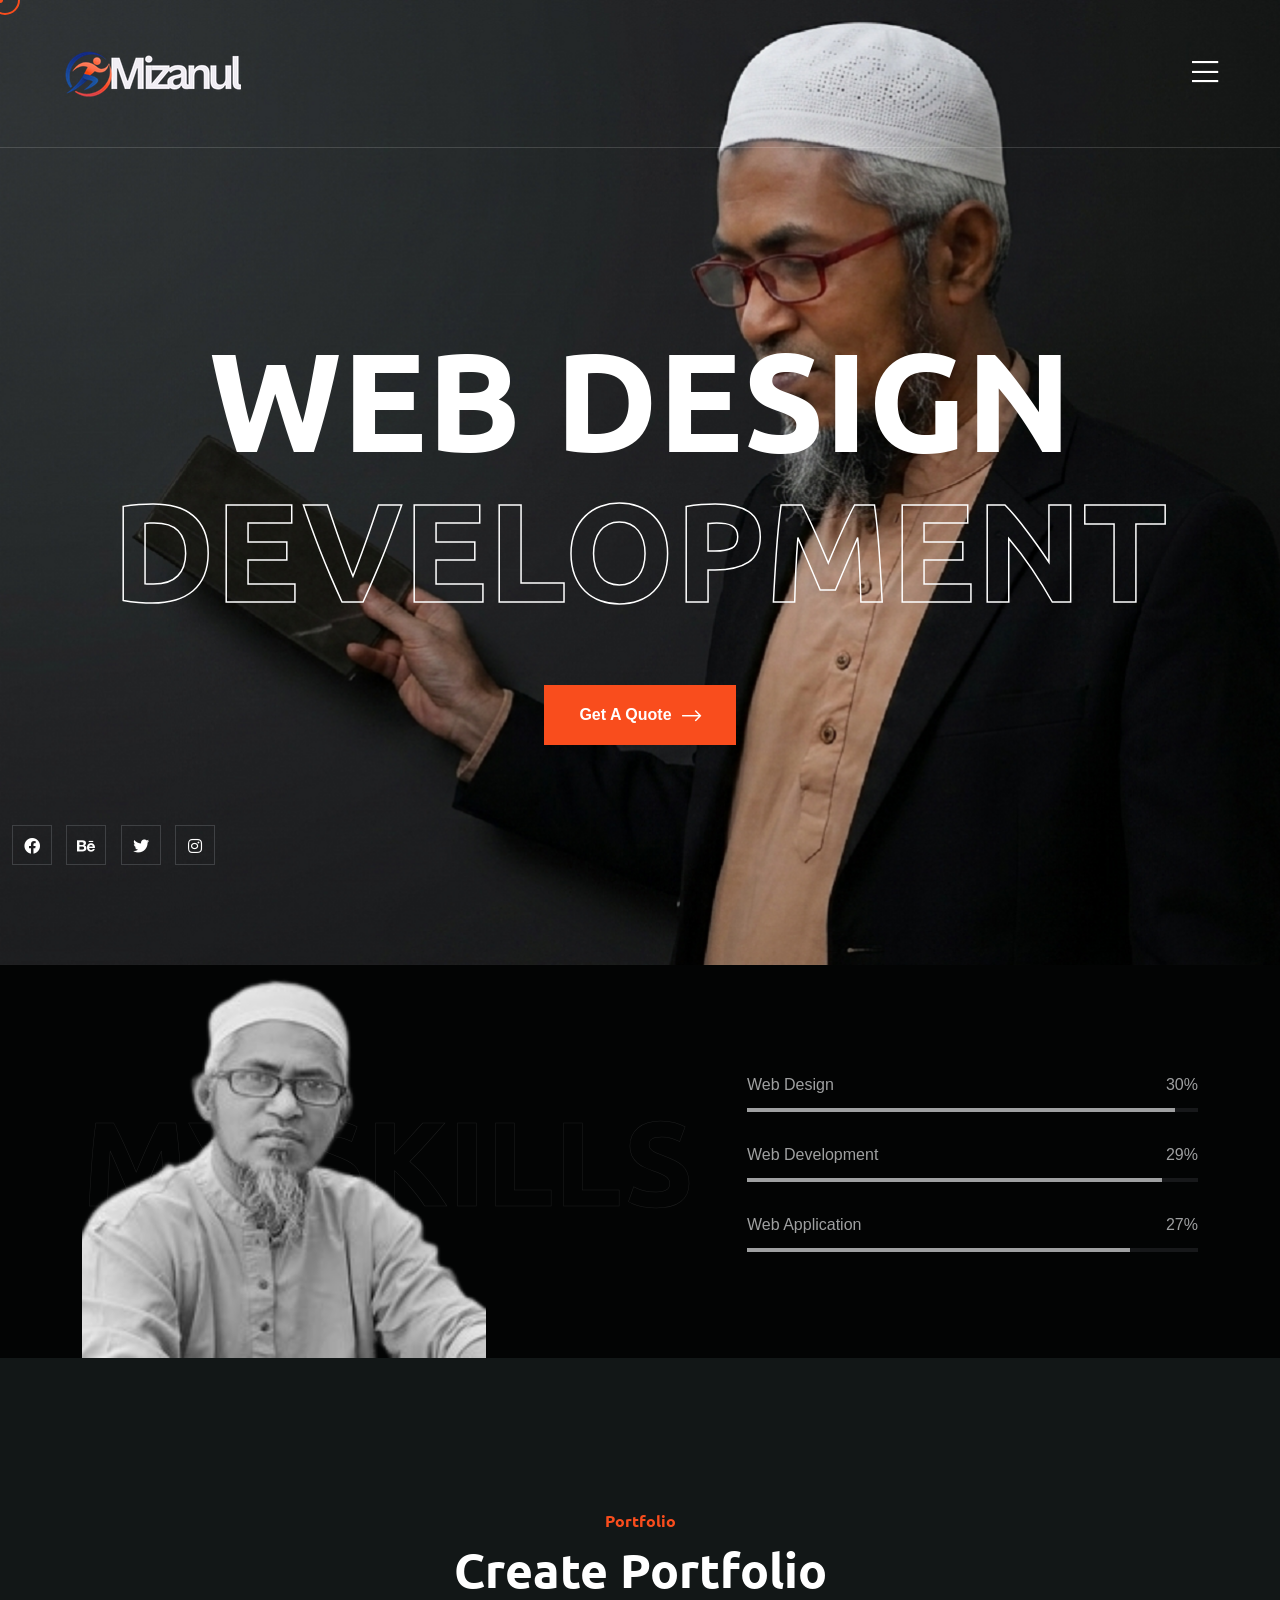
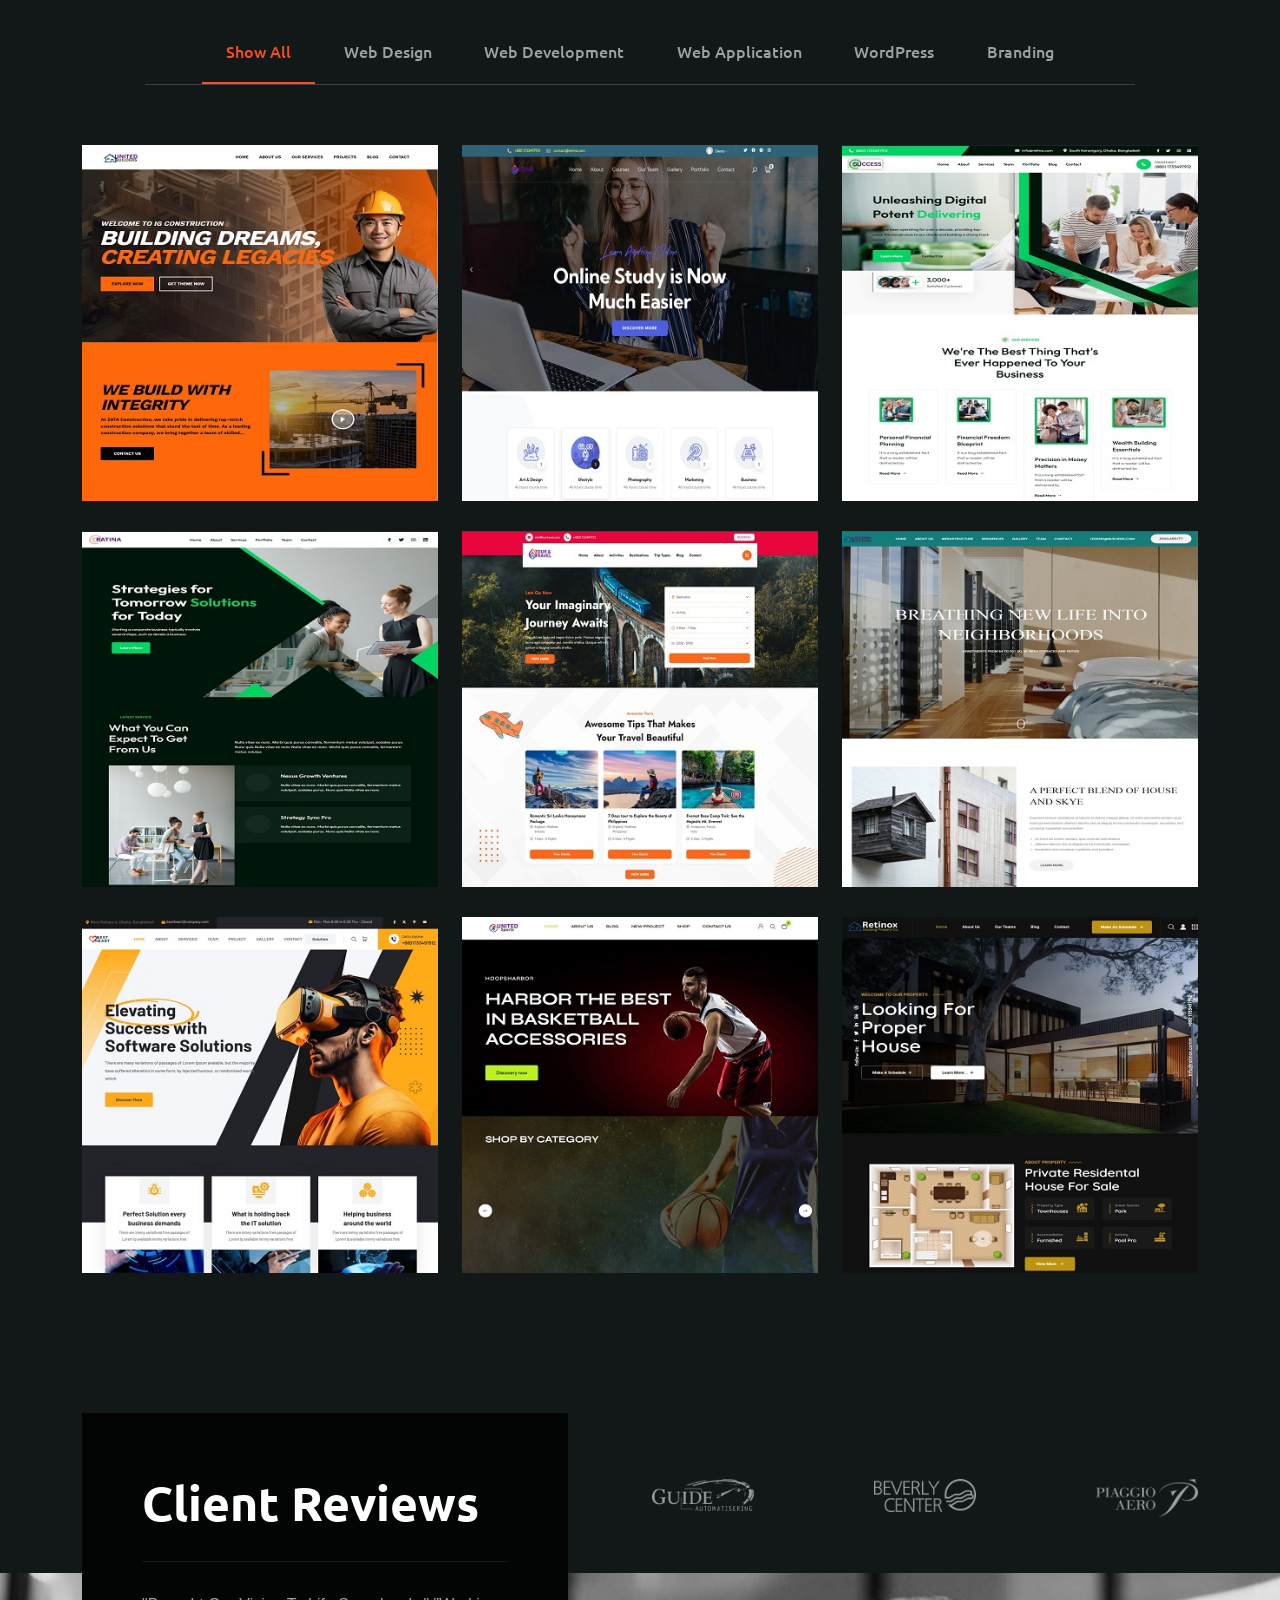
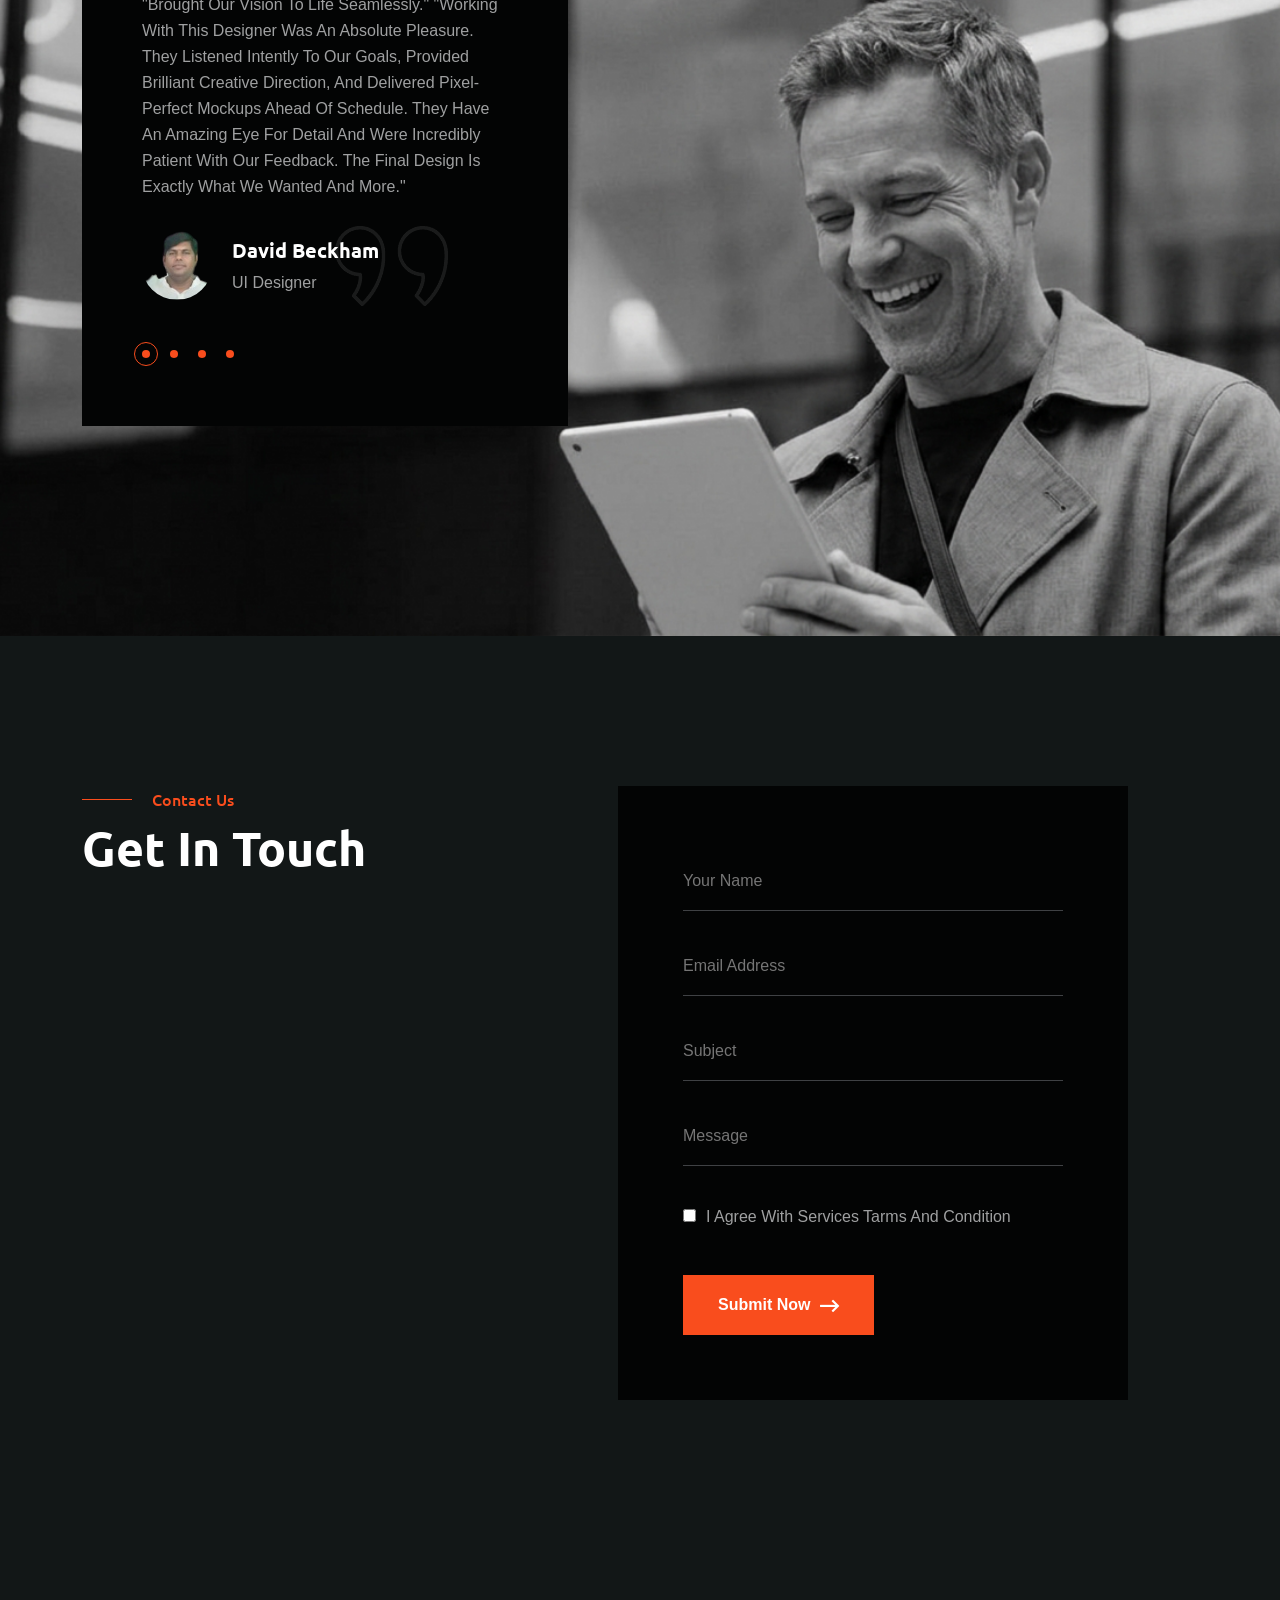
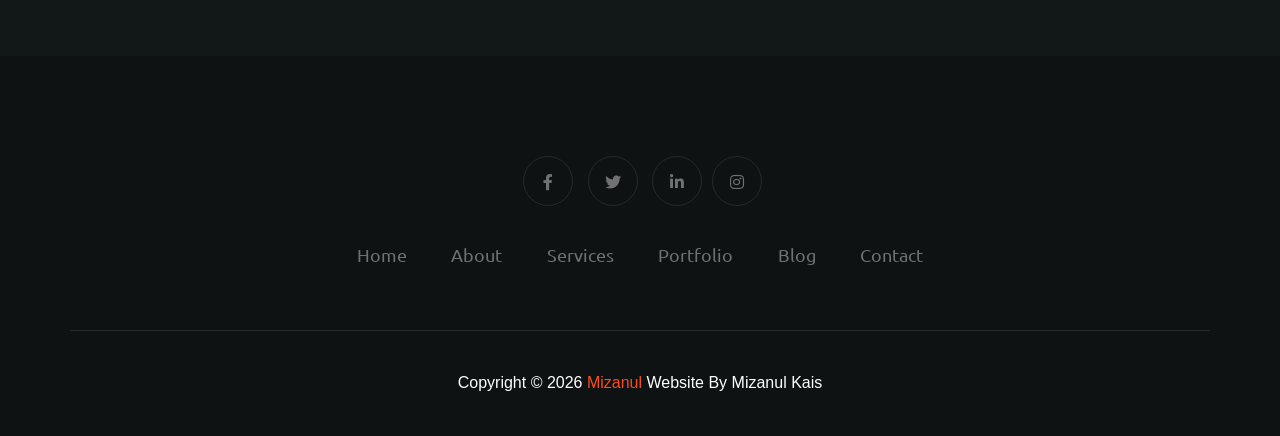
==== commit 5f8dc5a9: "Update fmt.Println message from 'Hello' to 'Goodbye'" ====
--- a/index.html
+++ b/index.html
@@ -256,7 +256,7 @@
           </div>
         </div>
         <div class="row portfolio__area-two-active">
-          <div class="col-xl-4 col-lg-4 col-md-6 portfolio-item mb-30">
+          <div class="col-xl-4 col-lg-4 col-md-6 portfolio-item application mb-30">
             <div class="portfolio__area-two-item">
               <img
                 class="img__full"
@@ -264,14 +264,12 @@
                 alt=""
               />
               <div class="portfolio__area-two-item-content">
-                <span>Photography</span>
-                <h4><a href="portfolio-details-2.html">Photography</a></h4>
-              </div>
-            </div>
-          </div>
-          <div
-            class="col-xl-4 col-lg-4 col-md-6 portfolio-item application mb-30"
-          >
+                <span>Web Application</span>
+                <h4><a href="portfolio.html">Photography</a></h4>
+              </div>
+            </div>
+          </div>
+          <div class="col-xl-4 col-lg-4 col-md-6 portfolio-item application mb-30">
             <div class="portfolio__area-two-item">
               <img
                 class="img__full"
@@ -279,8 +277,8 @@
                 alt=""
               />
               <div class="portfolio__area-two-item-content">
-                <span>Photography</span>
-                <h4><a href="portfolio-details-2.html">Photography</a></h4>
+                <span>Web Application</span>
+                <h4><a href="portfolio.html">Photography</a></h4>
               </div>
             </div>
           </div>
@@ -294,14 +292,13 @@
                 alt=""
               />
               <div class="portfolio__area-two-item-content">
-                <span>Photography</span>
-                <h4><a href="portfolio-details-2.html">Photography</a></h4>
+                <span>Web Design</span>
+                <h4><a href="portfolio.html">Photography</a></h4>
               </div>
             </div>
           </div>
           <div
-            class="col-xl-4 col-lg-4 col-md-6 portfolio-item development application mb-30"
-          >
+            class="col-xl-4 col-lg-4 col-md-6 portfolio-item development mb-30">
             <div class="portfolio__area-two-item">
               <img
                 class="img__full"
@@ -309,8 +306,8 @@
                 alt=""
               />
               <div class="portfolio__area-two-item-content">
-                <span>Photography</span>
-                <h4><a href="portfolio-details-2.html">Photography</a></h4>
+                <span>Web Development</span>
+                <h4><a href="portfolio.html">Photography</a></h4>
               </div>
             </div>
           </div>
@@ -322,8 +319,8 @@
                 alt=""
               />
               <div class="portfolio__area-two-item-content">
-                <span>Photography</span>
-                <h4><a href="portfolio-details-2.html">Photography</a></h4>
+                <span>Web Design</span>
+                <h4><a href="portfolio.html">Photography</a></h4>
               </div>
             </div>
           </div>
@@ -337,8 +334,8 @@
                 alt=""
               />
               <div class="portfolio__area-two-item-content">
-                <span>Photography</span>
-                <h4><a href="portfolio-details-2.html">Photography</a></h4>
+                <span>Web Development/WordPress</span>
+                <h4><a href="portfolio.html">Photography</a></h4>
               </div>
             </div>
           </div>
@@ -352,8 +349,8 @@
                 alt=""
               />
               <div class="portfolio__area-two-item-content">
-                <span>Photography</span>
-                <h4><a href="portfolio-details-2.html">Photography</a></h4>
+                <span>WordPress</span>
+                <h4><a href="portfolio.html">Photography</a></h4>
               </div>
             </div>
           </div>
@@ -367,8 +364,8 @@
                 alt=""
               />
               <div class="portfolio__area-two-item-content">
-                <span>Photography</span>
-                <h4><a href="portfolio-details-2.html">Photography</a></h4>
+                <span>Web Design</span>
+                <h4><a href="portfolio.html">Photography</a></h4>
               </div>
             </div>
           </div>
@@ -382,8 +379,8 @@
                 alt=""
               />
               <div class="portfolio__area-two-item-content">
-                <span>Photography</span>
-                <h4><a href="portfolio-details-2.html">Photography</a></h4>
+                <span>Web Development/WordPress</span>
+                <h4><a href="portfolio.html">Photography</a></h4>
               </div>
             </div>
           </div>
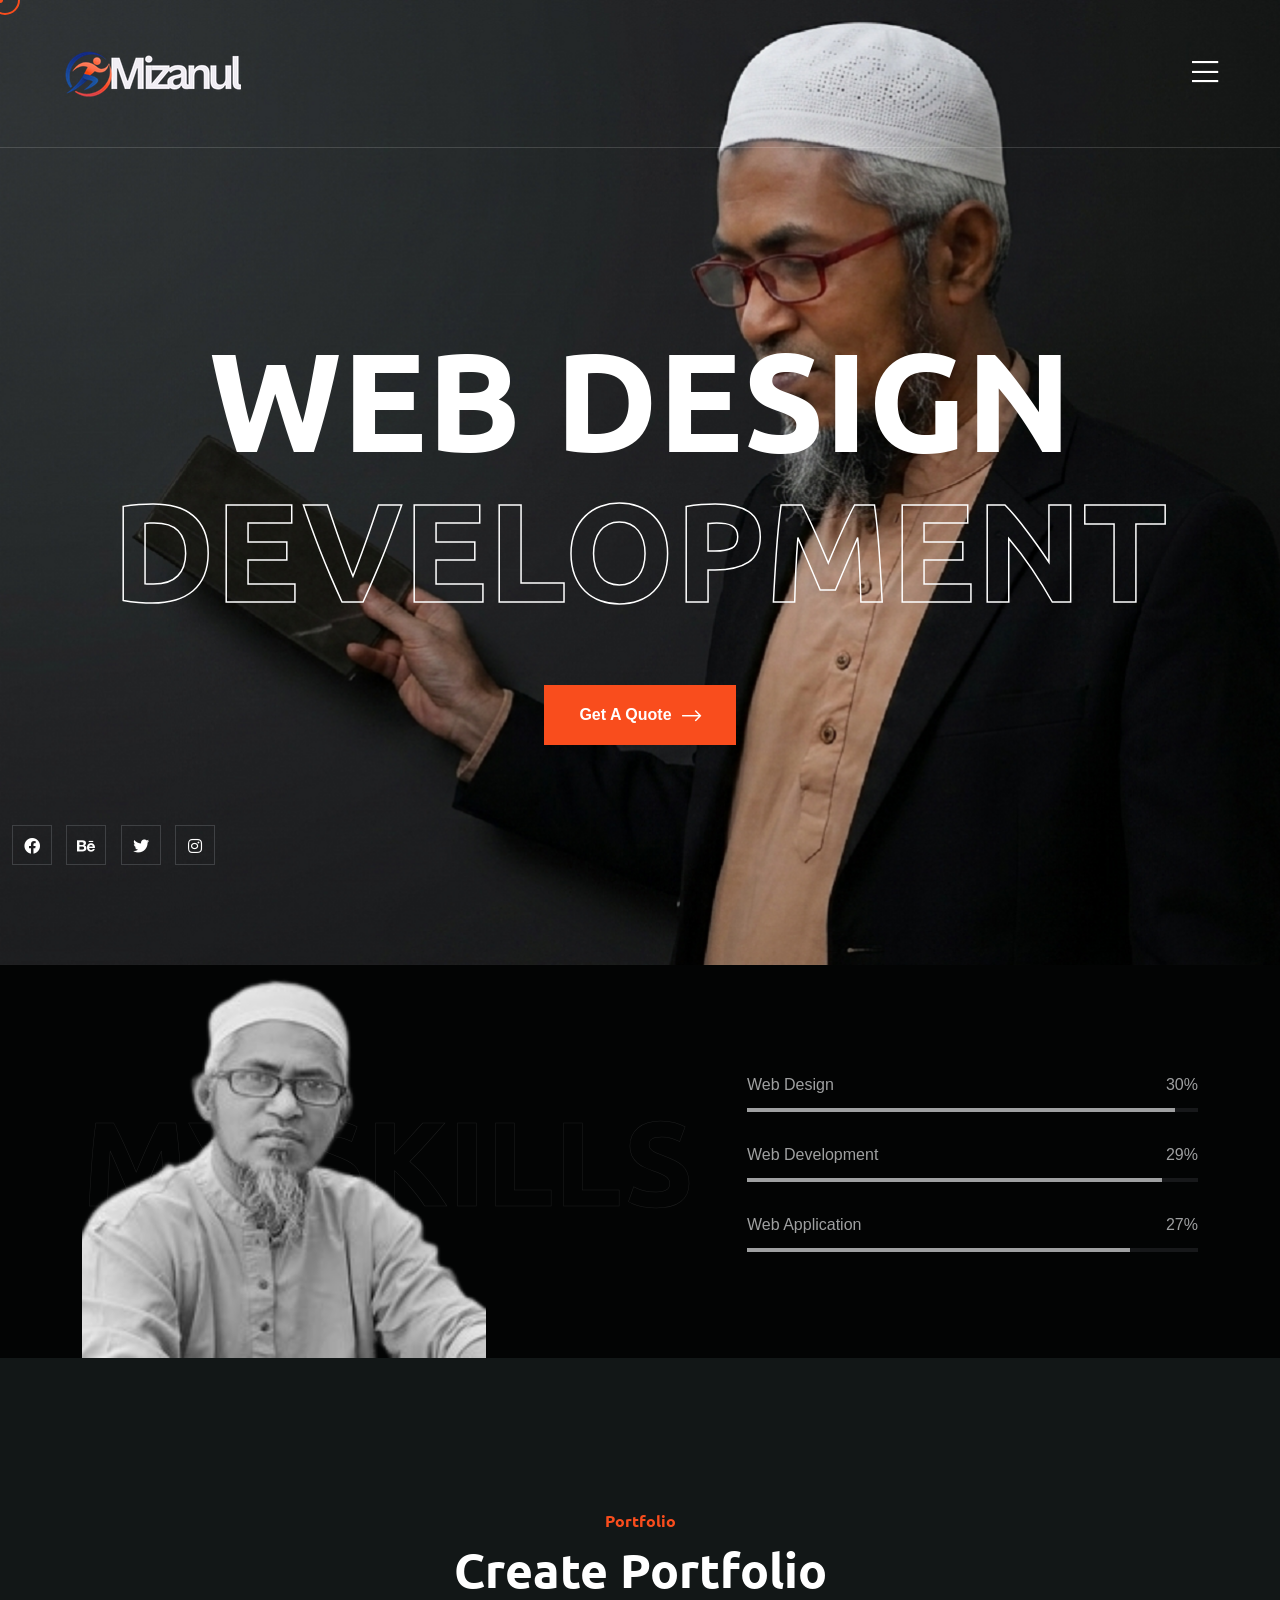
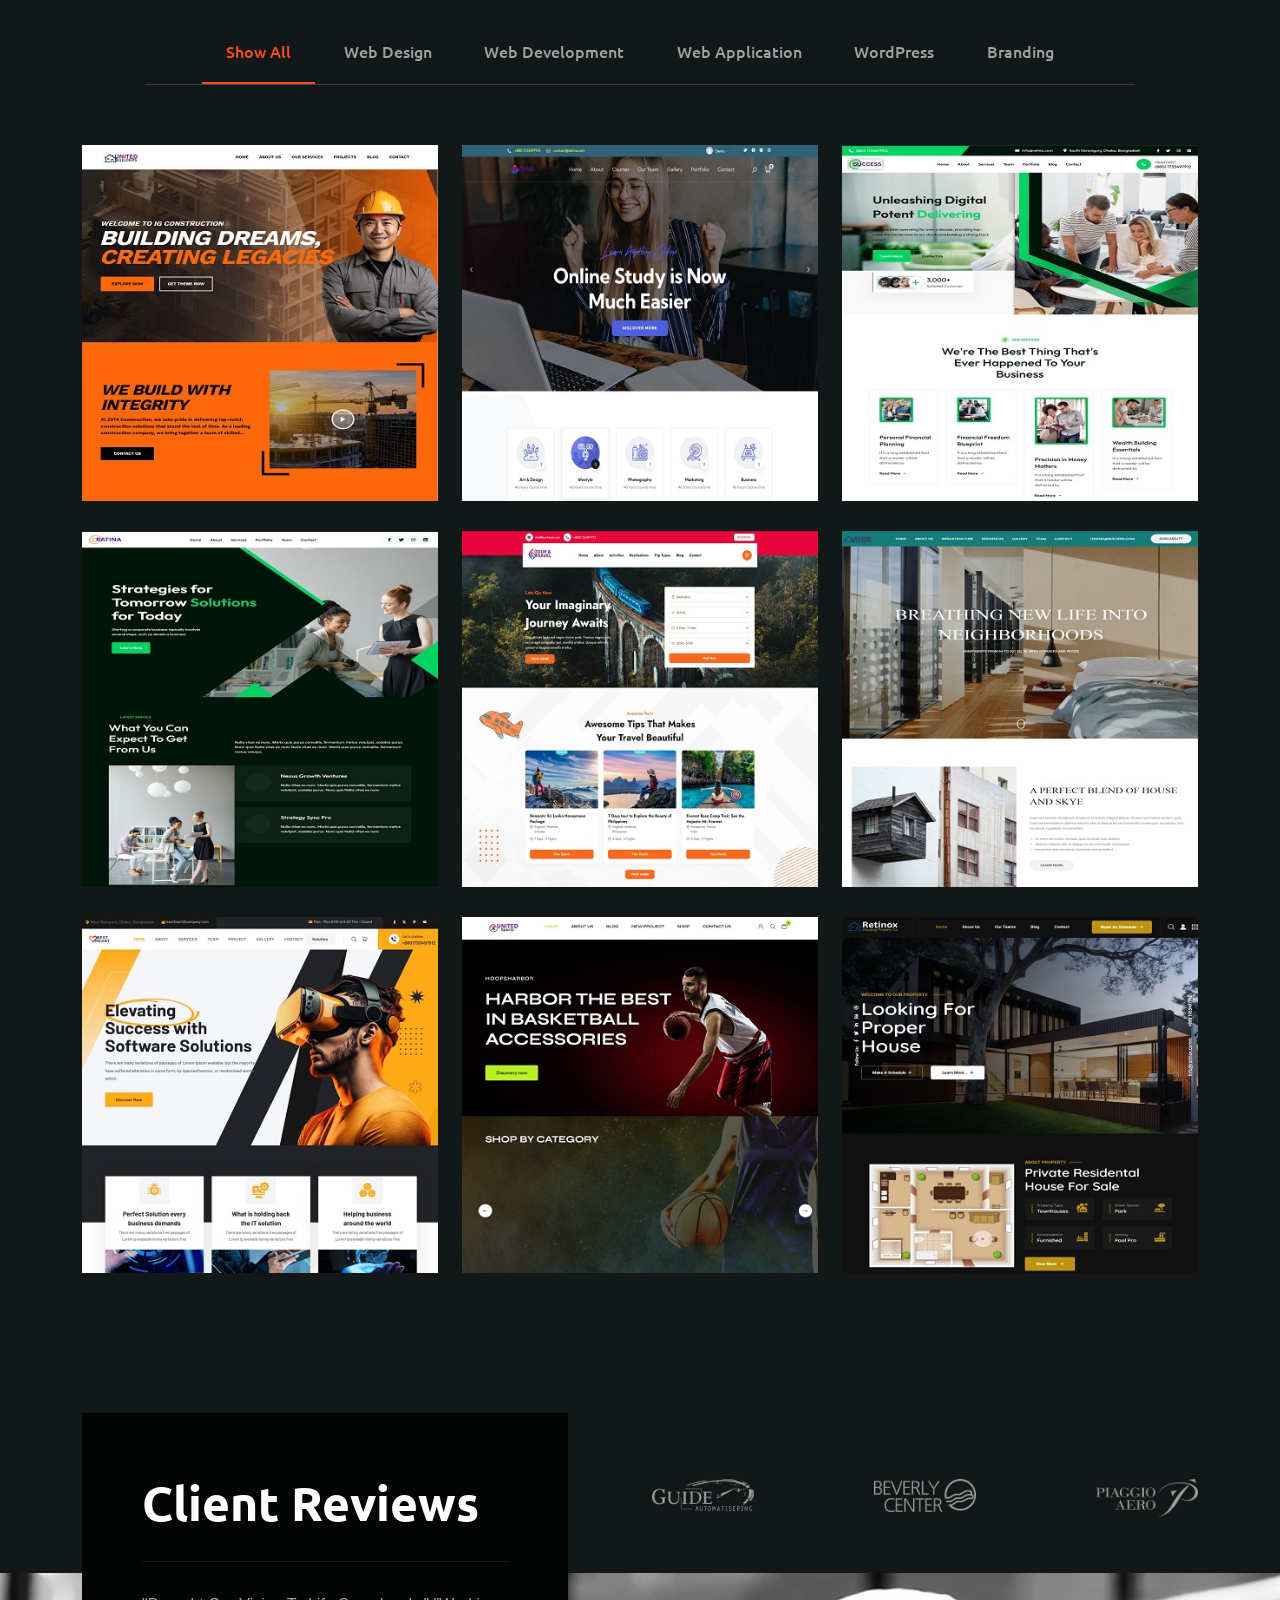
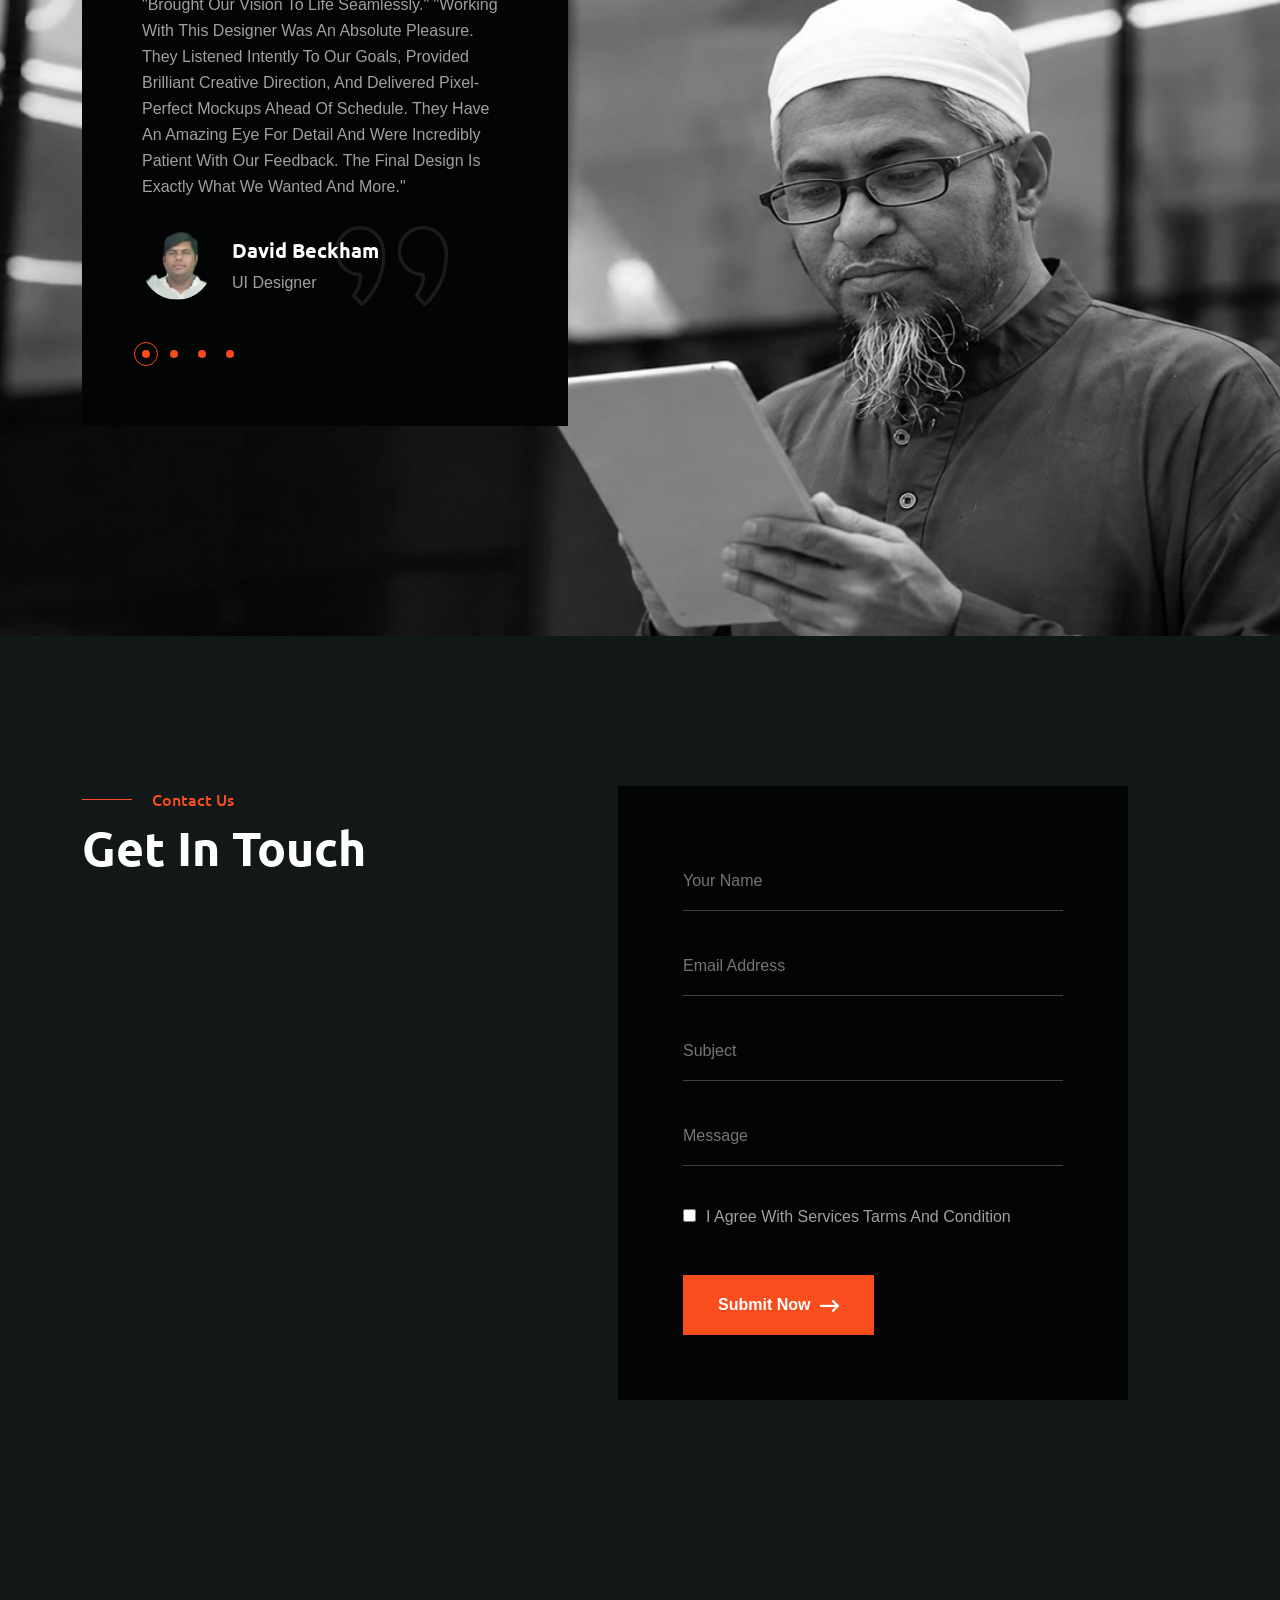
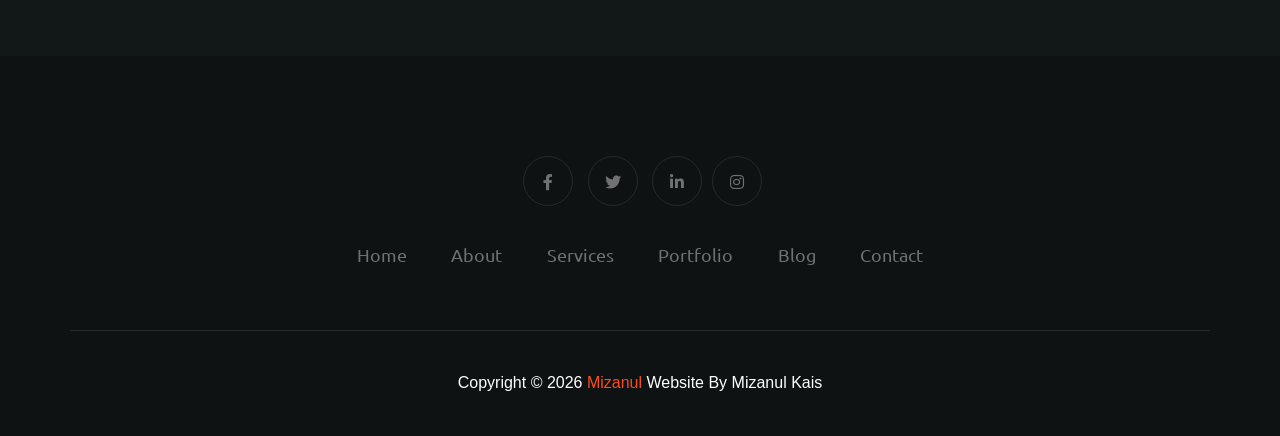
==== commit c9f6c193: "Update index.html" ====
--- a/index.html
+++ b/index.html
@@ -152,7 +152,7 @@
           <div class="banner__area-three-bottom-icon">
             <ul>
               <li>
-                <a href="#"><i class="fab fa-facebook"></i></a>
+                <a href="https://www.facebook.com/mizanulkais/"><i class="fab fa-facebook"></i></a>
               </li>
               <li>
                 <a href="#"><i class="fab fa-behance"></i></a>
